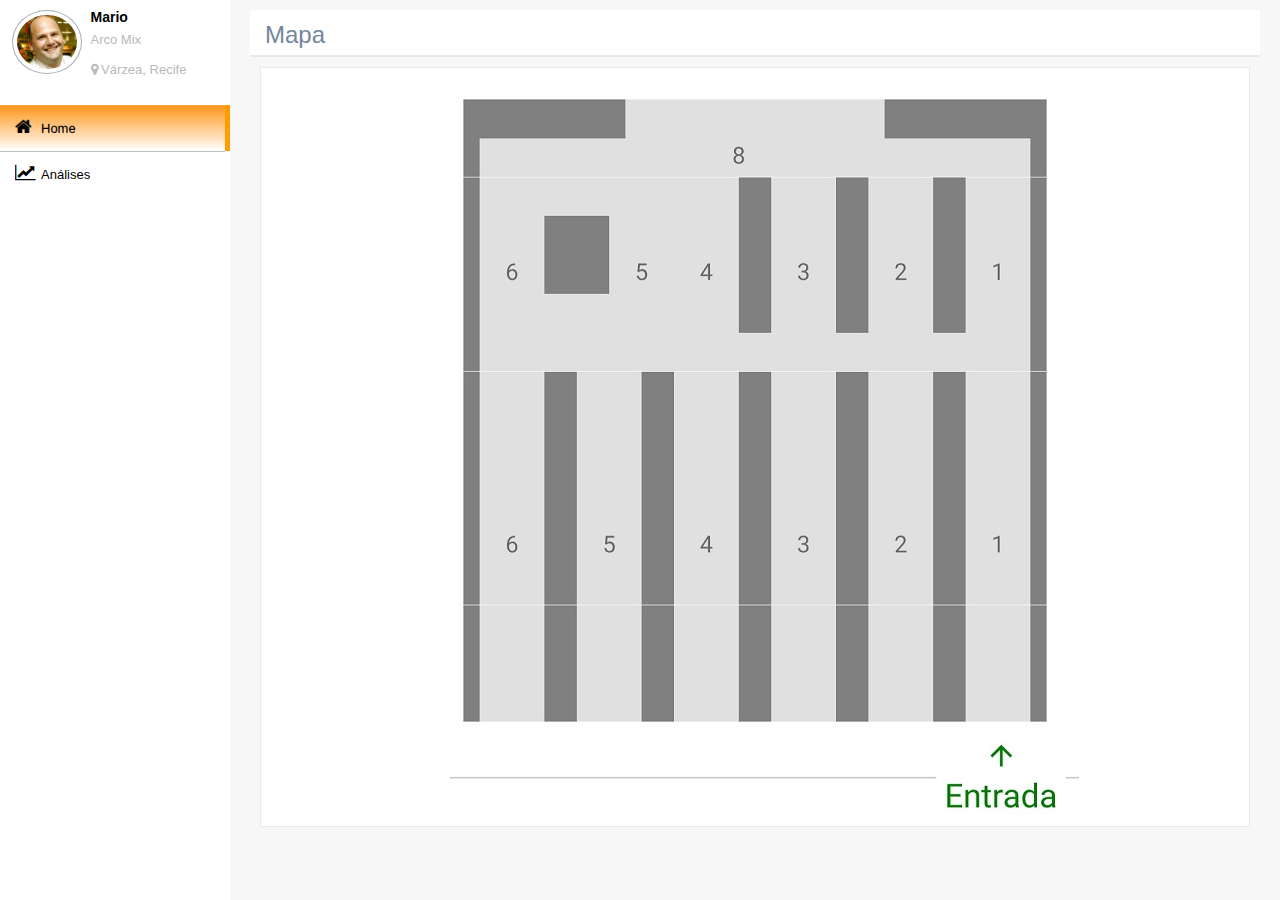
==== Taki Front End Cliente/index.html @ bd5bfdf0 "Final Change on the Front End, missing new fonts" ====
<!DOCTYPE html>
	<html lang="en">
	  <head>
	    <meta http-equiv="Content-Type" content="text/html; charset=UTF-8">
	    <!-- Meta, title, CSS, favicons, etc. -->
	    <meta charset="utf-8">
	    <meta http-equiv="X-UA-Compatible" content="IE=edge">
	    <meta name="viewport" content="width=device-width, initial-scale=1">
		<link rel="icon" href="images/favicon.ico" type="image/ico" />

	    <title>Takí - Find things faster</title>

	    <!-- Bootstrap -->
	    <link href="bootstrap.min.css" rel="stylesheet">
	    <!-- Font Awesome -->
	    <link href="vendors/font-awesome/css/font-awesome.min.css" rel="stylesheet">
	    
	    <link href="custom.css" rel="stylesheet">
	  </head>

	  <body id="corpo" class="nav-md">

	    <div class="container body">

	      <div class="main_container">

	        <div class="col-md-3 left_col">

	          <div class="left_col scroll-view">

	            <div class="clearfix">
	            	
	            </div>

	            <!-- menu profile quick info -->
	            <div class="profile clearfix">
	              <div class="profile_pic">
	                <img src="images/img.jpg" alt="..." class="img-circle profile_img" style="width: 70px;margin-right: 60px;">
	              </div>
	              <div class="profile_info">
	                <h2><STRONG>Mario</STRONG></h2>
	                <span>Arco Mix</span>
	                <br>
	                <span><i class="fa fa-map-marker"></i> Várzea, Recife</span>
	                
	              </div>
	            </div>
	            <!-- /menu profile quick info -->
	            <!-- sidebar menu -->
	            <div id="sidebar-menu" class="main_menu_side hidden-print main_menu">
	              <div class="menu_section">
	                <ul class="nav side-menu">
	                  <li class="active"><a><i class="fa fa-home "></i>Home</a>
	                  </li>
	                  <li class="unactive"><a href="analytics.html"><i class="fa fa-line-chart"></i>Análises</a>
	                  </li>
	                  </li>
	                </ul>
	              </div>
	            </div>
	          </div>
	        </div>
	        <div id="menutoggler" style="display: none;">
		          	<button type="button" id="menu_toggle" class="btn btn-warning btn-circle btn-lg"><i class="fa fa-align-justify" ></i></button>	
		          </div>
	        <!-- page content -->
	     
	        
		        <div class="right_col" role="main">
		          <div class="row">


		            <div class="col-md-12 col-sm-12 col-xs-12">
		              <div class="dashboard_graph" style="padding-bottom: 0px;">

		                <div class="row x_title">
		                  <div class="col-md-6">
		                    <h3>Mapa</h3>
		                   </div>
		                 </div>
		               </div>
		       	<div class="col-md-12 col-sm-6 col-xs-12">
	                <div class="x_panel">
	                  <div class="container">
						 <img src="images/map.jpeg" alt="..." class="center-block img-responsive">
	                  </div>
	                </div>
	              </div>
	     
		            </div>
		          </div> 
		          
		          
		         </div>
	            </div>
	          </div>
	        </div>
	        <!-- /page content -->
	        <!-- /footer content -->
	      </div>
	    </div>
	    <script>
			var xmlhttp = new XMLHttpRequest();
			xmlhttp.onreadystatechange = function() {
			  if (this.readyState == 4 && this.status == 200) {
			    var myObj = JSON.parse(this.responseText);
			    document.getElementById("demo").innerHTML = myObj.name;
			  }
			};
			xmlhttp.open("GET", "/production/jsons/mapa.json", true);
			xmlhttp.send();
			var c = document.getElementById("canvas");
			var ctx = c.getContext("2d");
			ctx.moveTo(0, 0);
			ctx.lineTo(200, 1000);
			ctx.stroke();
                              
		</script>
	    <script src="jquery.min.js"></script>
	    <script src="bootstrap.min.js"></script>
	    <script src="custom.js"></script>
		
	  </body>
	</html>
---- Taki Front End Cliente/custom.css ----
html , body{
	
height:100%;
 
}
 
.full-width {
	
 width:100%;
 
 }
 
.full-height{
 height:100%;
 }
 .btn-circle.btn-lg {
  width: 50px;
  height: 50px;
  padding: 10px 16px;
  font-size: 18px;
  line-height: 1.33;
  border-radius: 25px;
}

.daterangepicker .ranges li {
    color: #73879C
}
.daterangepicker .ranges li.active,
.daterangepicker .ranges li:hover {
    background: #536A7F;
    border: 1px solid #536A7F;
    color: #fff
}
.daterangepicker .input-mini {
    background-color: #eee;
    border: 1px solid #ccc;
    box-shadow: none !important
}
.daterangepicker .input-mini.active {
    border: 1px solid #ccc
}
.daterangepicker select.monthselect,
.daterangepicker select.yearselect,
.daterangepicker select.hourselect,
.daterangepicker select.minuteselect,
.daterangepicker select.secondselect,
.daterangepicker select.ampmselect {
    font-size: 12px;
    padding: 1px;
    height: auto;
    margin: 0;
    cursor: default;
    height: 30px;
    border: 1px solid #ADB2B5;
    line-height: 30px;
    border-radius: 0px !important
}
.daterangepicker select.monthselect {
    margin-right: 2%
}
.daterangepicker td.in-range {
    background: #E4E7EA;
    color: #73879C
}
.daterangepicker td.active,
.daterangepicker td.active:hover {
    background-color: #536A7F;
    color: #fff
}
.daterangepicker th.available:hover {
    background: #eee;
    color: #34495E
}
.daterangepicker:before,
.daterangepicker:after {
    content: none
}
.daterangepicker .calendar.single {
    margin: 0 0 4px 0
}
.daterangepicker .calendar.single .calendar-table {
    width: 224px;
    padding: 0 0 4px 0 !important
}
.daterangepicker .calendar.single .calendar-table thead tr:first-child th {
    padding: 8px 5px
}
.daterangepicker .calendar.single .calendar-table thead th {
    border-radius: 0
}
.daterangepicker.picker_1 {
    color: #fff;
    background: #34495E
}
.daterangepicker.picker_1 .calendar-table {
    background: #34495E
}
.daterangepicker.picker_1 .calendar-table thead tr {
    background: #213345
}
.daterangepicker.picker_1 .calendar-table thead tr:first-child {
    background: #FF9D00
}
.daterangepicker.picker_1 .calendar-table td.off {
    background: #34495E;
    color: #999
}
.daterangepicker.picker_1 .calendar-table td.available:hover {
    color: #34495E
}
.daterangepicker.picker_2 .calendar-table thead tr {
    color: #FF9D00
}
.daterangepicker.picker_2 .calendar-table thead tr:first-child {
    color: #73879C
}
.daterangepicker.picker_3 .calendar-table thead tr:first-child {
    color: #fff;
    background: #FF9D00
}
.daterangepicker.picker_4 .calendar-table thead tr:first-child {
    color: #fff;
    background: #34495E
}
.daterangepicker.picker_4 .calendar-table td,
.daterangepicker.picker_4 .calendar-table td.off {
    background: #000000;
    border: 1px solid #fff;
    border-radius: 0
}
.daterangepicker.picker_4 .calendar-table td.active {
    background: #34495E
}
.calendar-exibit .show-calendar {
    float: none;
    display: block;
    position: relative;
    background-color: #fff;
    border: 1px solid #ccc;
    margin-bottom: 20px;
    border: 1px solid rgba(0, 0, 0, 0.15);
    overflow: hidden
}
.calendar-exibit .show-calendar .calendar {
    margin: 0 0 4px 0
}
.calendar-exibit .show-calendar.picker_1 {
    background: #34495E
}
.calendar-exibit .calendar-table {
    padding: 0 0 4px 0
}
.left_col {
    background: #FFFFFF
}
.nav-sm .container.body .col-md-3.left_col {
    min-height: 100%;
    width: 70px;
    padding: 0;
    z-index: 9999;
    position: absolute
}
.nav-sm .container.body .col-md-3.left_col.menu_fixed {
    position: fixed;
    height: 100%
}
.nav-sm .container.body .col-md-3.left_col .mCSB_container,
.nav-sm .container.body .col-md-3.left_col .mCustomScrollBox {
    overflow: visible
}
.nav-sm .hidden-small {
    visibility: hidden
}
.nav-sm .container.body .right_col {
    padding: 10px 20px;
    margin-left: 70px;
    z-index: 2
}
.nav-sm .navbar.nav_title {
    width: 70px
}
.nav-sm .navbar.nav_title a span {
    display: none
}
.nav-sm .navbar.nav_title a i {
    font-size: 27px;
    margin: 13px 0 0 3px
}
.site_title i {
    border: 1px solid #EAEAEA;
    padding: 5px 6px;
    border-radius: 50%
}
.site_title img {
    max-height: 66px;
    max-width: 180px;
}
.nav-sm .main_container .top_nav {
    display: block;
    margin-left: 70px;
    z-index: 2
}
.nav-sm .nav.side-menu li a {
    text-align: center !important;
    font-weight: 400;
    font-size: 10px;
    padding: 10px 5px
}
.nav-sm .nav.child_menu li.active,
.nav-sm .nav.side-menu li.active-sm {
    border-right: 5px solid #FF9D00
}
.nav-sm ul.nav.child_menu ul,
.nav-sm .nav.side-menu li.active-sm ul ul {
    position: static;
    width: 200px;
    background: none
}
.nav-sm>.nav.side-menu>li.active-sm>a {
    color: #FF9D00!important
}
.nav-sm .nav.side-menu li a i.toggle-up {
    display: none !important
}
.nav-sm .nav.side-menu li a i {
    font-size: 25px !important;
    text-align: center;
    width: 100% !important;
    margin-bottom: 5px
}
.nav-sm ul.nav.child_menu {
    left: 100%;
    position: absolute;
    top: 0;
    width: 210px;
    z-index: 4000;
    background: #3E5367;
    display: none
}
.nav-sm ul.nav.child_menu li {
    padding: 0 10px
}
.nav-sm ul.nav.child_menu li a {
    text-align: left !important
}
.nav-sm .profile {
    display: none
}
.menu_section {
    margin-bottom: 35px
}
.menu_section h3 {
    padding-left: 15px;
    color: #fff;
    text-transform: uppercase;
    letter-spacing: .5px;
    font-weight: bold;
    font-size: 11px;
    margin-bottom: 0;
    margin-top: 0;
    text-shadow: 1px 1px #000
}
.menu_section>ul {
    margin-top: 10px
}
.profile_pic {
    width: 35%;
    float: left
}
.img-circle.profile_img {
    width: 70%;
    background: #fff;
    margin-left: 15%;
    z-index: 1000;
    position: inherit;
    margin-top: 10px;
    border: 1px solid rgba(52, 73, 94, 0.44);
    padding: 4px
}
.profile_info {
    padding: 10px;
    width: 65%;
    float: left
}
.profile_info span {
    font-size: 13px;
    line-height: 30px;
    color: #BAB8B8
}
.profile_info h2 {
    font-size: 14px;
    color: #000000;
    margin: 0;
    font-weight: 300
}
.profile.img_2 {
    text-align: center
}
.profile.img_2 .profile_pic {
    width: 100%
}
.profile.img_2 .profile_pic .img-circle.profile_img {
    width: 50%;
    margin: 10px 0 0
}
.profile.img_2 .profile_info {
    padding: 15px 10px 0;
    width: 100%;
    margin-bottom: 10px;
    float: left
}
.main_menu span.fa {
    float: right;
    text-align: center;
    margin-top: 5px;
    font-size: 10px;
    min-width: inherit;
    color: #C4CFDA
}
.active a span.fa {
    text-align: right !important;
    margin-right: 4px
}
.nav-sm .menu_section {
    margin: 0
}
.nav-sm span.fa,
.nav-sm .menu_section h3 {
    display: none
}
.nav-sm li li span.fa {
    display: inline-block
}
.nav_menu {
    float: left;
    background: #EDEDED;
    border-bottom: 1px solid #D9DEE4;
    margin-bottom: 10px;
    width: 100%;
    position: relative
}
@media (min-width: 480px) {
    .nav_menu {
        position: static
    }
}
.nav-md .container.body .col-md-3.left_col {
    min-height: 100%;
    width: 230px;
    padding: 0;
    position: absolute;
    display: -ms-flexbox;
    display: flex;
    z-index: 1
}
.nav-md .container.body .col-md-3.left_col.menu_fixed {
    height: 100%;
    position: fixed
}
body .container.body .right_col {
    background: #F7F7F7
}
.nav-md .container.body .right_col {
    padding: 10px 20px 0;
    margin-left: 230px
}
.nav_title {
    width: 230px;
    float: left;
    background: #FFFFFF;
    border-radius: 0;
    height: 57px
}
@media (max-width: 991px) {
    .nav-md .container.body .right_col,
    .nav-md .container.body .top_nav {
        width: 100%;
        margin: 0
    }
    .nav-md .container.body .col-md-3.left_col {
        display: none
    }
    .nav-md .container.body .right_col {
        width: 100%;
        padding-right: 0
    }
    .right_col {
        padding: 10px !important
    }
}
@media (max-width: 1200px) {
    .x_title h2 {
        width: 62%;
        font-size: 17px
    }
    .tile,
    .graph {
        zoom: 85%;
        height: inherit
    }
}
@media (max-width: 1270px) and (min-width: 192px) {
    .x_title h2 small {
        display: none
    }
}
.left_col .mCSB_scrollTools {
    width: 6px
}
.left_col .mCSB_dragger {
    max-height: 400px !important
}
.blue {
    color: #3498DB
}
.purple {
    color: #9B59B6
}
.green {
    color: #FF9D00
}
.aero {
    color: #9CC2CB
}
.red {
    color: #E74C3C
}
.dark {
    color: #34495E
}
.border-blue {
    border-color: #3498DB !important
}
.border-purple {
    border-color: #9B59B6 !important
}
.border-green {
    border-color: #FF9D00!important
}
.border-aero {
    border-color: #9CC2CB !important
}
.border-red {
    border-color: #E74C3C !important
}
.border-dark {
    border-color: #34495E !important
}
.bg-white {
    background: #fff !important;
    border: 1px solid #fff !important;
    color: #73879C
}
.bg-green {
    background: #FF9D00!important;
    border: 1px solid #FF9D00!important;
    color: #fff
}
.bg-red {
    background: #E74C3C !important;
    border: 1px solid #E74C3C !important;
    color: #fff
}
.bg-blue {
    background: #3498DB !important;
    border: 1px solid #3498DB !important;
    color: #fff
}
.bg-orange {
    background: #F39C12 !important;
    border: 1px solid #F39C12 !important;
    color: #fff
}
.bg-purple {
    background: #9B59B6 !important;
    border: 1px solid #9B59B6 !important;
    color: #fff
}
.bg-blue-sky {
    background: #50C1CF !important;
    border: 1px solid #50C1CF !important;
    color: #fff
}
.container {
    width: 100%;
    padding: 0
}
.navbar-nav>li>a,
.navbar-brand,
.navbar-nav>li>a {
    color: #fff !important
}
.top_nav .nav>li>a:focus,
.top_nav .nav>li>a:hover,
.top_nav .nav .open>a,
.top_nav .nav .open>a:focus,
.top_nav .nav .open>a:hover {
    background: #D9DEE4
}
body {
    color: #73879C;
    background: #FFFFFF;
    font-family: "Helvetica Neue", Roboto, Arial, "Droid Sans", sans-serif;
    font-size: 13px;
    font-weight: 400;
    line-height: 1.471
}
.main_container .top_nav {
    display: block;
    margin-left: 230px
}
.no-padding {
    padding: 0 !important
}
.page-title {
    width: 100%;
    height: 65px;
    padding: 10px 0
}
.page-title .title_left {
    width: 45%;
    float: left;
    display: block
}
.page-title .title_left h3 {
    margin: 9px 0
}
.page-title .title_right {
    width: 55%;
    float: left;
    display: block
}
.page-title .title_right .pull-right {
    margin: 10px 0
}
.fixed_height_320 {
    height: 320px
}
.fixed_height_390 {
    height: 390px
}
.fixed_height_200 {
    height: 200px
}
.overflow_hidden {
    overflow: hidden
}
.progress-bar-dark {
    background-color: #34495E !important
}
.progress-bar-gray {
    background-color: #BDC3C7 !important
}
table.no-margin .progress {
    margin-bottom: 0
}
.main_content {
    padding: 10px 20px
}
.col-md-55 {
    width: 50%;
    margin-bottom: 10px
}
@media (min-width: 768px) {
    .col-md-55 {
        width: 20%
    }
}
@media (min-width: 992px) {
    .col-md-55 {
        width: 20%
    }
}
@media (min-width: 1200px) {
    .col-md-55 {
        width: 20%
    }
}
@media (min-width: 192px) and (max-width: 1270px) {
    table.tile_info span.right {
        margin-right: 7px;
        float: left
    }
}
.center-margin {
    margin: 0 auto;
    float: none !important
}
.col-md-55,
.col-xs-1,
.col-sm-1,
.col-md-1,
.col-lg-1,
.col-xs-2,
.col-sm-2,
.col-md-2,
.col-lg-2,
.col-xs-3,
.col-sm-3,
.col-md-3,
.col-lg-3,
.col-xs-4,
.col-sm-4,
.col-md-4,
.col-lg-4,
.col-xs-5,
.col-sm-5,
.col-md-5,
.col-lg-5,
.col-xs-6,
.col-sm-6,
.col-md-6,
.col-lg-6,
.col-xs-7,
.col-sm-7,
.col-md-7,
.col-lg-7,
.col-xs-8,
.col-sm-8,
.col-md-8,
.col-lg-8,
.col-xs-9,
.col-sm-9,
.col-md-9,
.col-lg-9,
.col-xs-10,
.col-sm-10,
.col-md-10,
.col-lg-10,
.col-xs-11,
.col-sm-11,
.col-md-11,
.col-lg-11,
.col-xs-12,
.col-sm-12,
.col-md-12,
.col-lg-12 {
    position: relative;
    min-height: 1px;
    float: left;
    padding-right: 10px;
    padding-left: 10px
}
.row {
    margin-right: -10px;
    margin-left: -10px
}
.grid_slider .col-md-6 {
    padding: 0 40px
}
h1,
.h1,
h2,
.h2,
h3,
.h3 {
    margin-top: 10px;
    margin-bottom: 10px
}
a {
    color: #5A738E;
    text-decoration: none
}
a,
a:visited,
a:focus,
a:active,
:visited,
:focus,
:active,
.btn:focus,
.btn:active:focus,
.btn.active:focus,
.btn.focus,
.btn:active.focus,
.btn.active.focus {
    outline: 0
}
a:hover,
a:focus {
    text-decoration: none
}
.navbar {
    margin-bottom: 0
}
.navbar-header {
    background: #34495E
}
.navbar-right {
    margin-right: 0
}
.top_nav .navbar-right {
    margin: 0;
    width: 70%;
    float: right
}
.top_nav .navbar-right li {
    display: inline-block;
    float: right;
    position: static
}
@media (min-width: 480px) {
    .top_nav .navbar-right li {
        position: relative
    }
}
.top_nav .dropdown-menu li {
    width: 100%
}
.top_nav .dropdown-menu li a {
    width: 100%;
    padding: 12px 20px
}
.top_nav li a i {
    font-size: 15px
}
.navbar-static-top {
    position: fixed;
    top: 0;
    width: 100%
}
.sidebar-header {
    border-bottom: 0;
    margin-top: 46px
}
.sidebar-header:first-of-type {
    margin-top: 0
}
.nav.side-menu>li {
    position: relative;
    display: block;
    cursor: pointer
}
.nav.side-menu>li>a {
    margin-bottom: 6px
    color: #000000;
}
.nav.side-menu>li>a:hover {
    color: #F2F5F7 !important
}
.nav.side-menu>li>a:hover,
.nav>li>a:focus {
    text-decoration: none;
    background: transparent
}
.nav.child_menu {
    display: none
}
.nav.child_menu li:hover,
.nav.child_menu li.active {
    background-color: rgba(255, 255, 255, 0.06)
}
.nav.child_menu li {
    padding-left: 36px
}
.nav-md ul.nav.child_menu li:before {
    background: #425668;
    bottom: auto;
    content: "";
    height: 8px;
    left: 23px;
    margin-top: 15px;
    position: absolute;
    right: auto;
    width: 8px;
    z-index: 1;
    border-radius: 50%
}
.nav-md ul.nav.child_menu li:after {
    border-left: 1px solid #425668;
    bottom: 0;
    content: "";
    left: 27px;
    position: absolute;
    top: 0
}
.nav-md ul.nav.child_menu li:last-child::after {
  bottom: 50%;
}
.nav.side-menu>li>a,
.nav.child_menu>li>a {
    color: #000000;
    font-weight: 500
}
.nav.child_menu li li:hover,
.nav.child_menu li li.active {
    background: none
}
.nav.child_menu li li a:hover,
.nav.child_menu li li a.active {
    color: #fff
}
.nav>li>a {
    position: relative;
    display: block;
    padding: 13px 15px 12px
}
.nav.side-menu>li.current-page,
.nav.side-menu>li.active {
    border-right: 5px solid #FF9D00
}
.nav li.current-page {
    background: rgba(255, 255, 255, 0.05)
}
.nav li li li.current-page {
    background: none
}
.nav li li.current-page a {
    color: #fff
}
.nav.side-menu>li.active>a {
    text-shadow: rgba(0, 0, 0, 0.25) 0 -1px 0;
    background: linear-gradient(#FF9519, #FFFFFF), #FFFFFF;
    box-shadow: rgba(0, 0, 0, 0.25) 0 1px 0, inset rgba(255, 255, 255, 0.16) 0 1px 0
}
.navbar-brand,
.navbar-nav>li>a {
    font-weight: 500;
    color: #000000 !important;
    margin-left: 0 !important;
    line-height: 32px
}
.site_title {
    text-overflow: ellipsis;
    overflow: hidden;
    font-weight: 400;
    font-size: 22px;
    width: 100%;
    color: #000000 !important;
    margin-left: 0 !important;
    line-height: 59px;
    display: block;
    height: 55px;
    margin: 0;
    padding-left: 10px
}
.site_title:hover,
.site_title:focus {
    text-decoration: none
}
.nav.navbar-nav>li>a {
    color: #515356 !important
}
.nav.top_menu>li>a {
    position: relative;
    display: block;
    padding: 10px 15px;
    color: #34495E !important
}
.nav>li>a:hover,
.nav>li>a:focus {
    background-color: transparent
}
.top_search {
    padding: 0
}
.top_search .form-control {
    border-right: 0;
    box-shadow: inset 0 1px 0px rgba(0, 0, 0, 0.075);
    border-radius: 25px 0px 0px 25px;
    padding-left: 20px;
    border: 1px solid rgba(221, 226, 232, 0.49)
}
.top_search .form-control:focus {
    border: 1px solid rgba(221, 226, 232, 0.49);
    border-right: 0
}
.top_search .input-group-btn button {
    border-radius: 0px 25px 25px 0px;
    border: 1px solid rgba(221, 226, 232, 0.49);
    border-left: 0;
    box-shadow: inset 0 1px 1px rgba(0, 0, 0, 0.075);
    color: #93A2B2;
    margin-bottom: 0 !important
}
.toggle {
    float: left;
    margin: 0;
    padding-top: 16px;
    width: 70px
}
.toggle a {
    padding: 15px 15px 0;
    margin: 0;
    cursor: pointer
}
.toggle a i {
    font-size: 26px
}
.nav.child_menu>li>a {
    color: rgba(255, 255, 255, 0.75);
    font-size: 12px;
    padding: 9px
}
.panel_toolbox {
    float: right;
    min-width: 70px
}
.panel_toolbox>li {
    float: left;
    cursor: pointer
}
.panel_toolbox>li>a {
    padding: 5px;
    color: #C5C7CB;
    font-size: 14px
}
.panel_toolbox>li>a:hover {
    background: #F5F7FA
}
.line_30 {
    line-height: 30px
}
.main_menu_side {
    padding: 0
}
.bs-docs-sidebar .nav>li>a {
    display: block;
    padding: 4px 6px
}
footer {
    background: #fff;
    padding: 15px 20px;
    display: block
}
.nav-sm footer {
    margin-left: 70px
}
.footer_fixed footer {
    position: fixed;
    left: 0px;
    bottom: 0px;
    width: 100%
}
@media (min-width: 768px) {
    .footer_fixed footer {
        margin-left: 0
    }
}
@media (min-width: 768px) {
    .footer_fixed .nav-sm footer {
        margin-left: 0
    }
}
.tile-stats.sparkline {
    padding: 10px;
    text-align: center
}
.jqstooltip {
    background: #34495E !important;
    width: 30px !important;
    height: 22px !important;
    text-decoration: none
}
.tooltip {
    display: block !important
}
.tiles {
    border-top: 1px solid #ccc;
    margin-top: 15px;
    padding-top: 5px;
    margin-bottom: 0
}
.tile {
    overflow: hidden
}
.top_tiles {
    margin-bottom: 0
}
.top_tiles .tile h2 {
    font-size: 30px;
    line-height: 30px;
    margin: 3px 0 7px;
    font-weight: bold
}
article.media {
    width: 100%
}
*,
*:before,
*:after {
    box-sizing: border-box
}
#integration-list {
    width: 100%;
    margin: 0 auto;
    display: table
}
#integration-list ul {
    padding: 0;
    margin: 20px 0;
    color: #555
}
#integration-list ul>li {
    list-style: none;
    border-top: 1px solid #ddd;
    display: block;
    padding: 15px;
    overflow: hidden
}
#integration-list ul:last-child {
    border-bottom: 1px solid #ddd
}
#integration-list ul>li:hover {
    background: #efefef
}
.expand {
    display: block;
    text-decoration: none;
    color: #555;
    cursor: pointer
}
.expand h2 {
    width: 85%;
    float: left
}
h2 {
    font-size: 30px;
    font-weight: 400
}
#left,
#right {
    display: table
}
#sup {
    display: table-cell;
    vertical-align: middle;
    width: 80%
}
.detail a {
    text-decoration: none;
    color: #C0392B;
    border: 1px solid #C0392B;
    padding: 6px 10px 5px;
    font-size: 13px;
    margin-right: 7px
}
.detail {
    margin: 10px 0 10px 0px;
    display: none;
    line-height: 22px;
    height: 150px
}
.detail span {
    margin: 0
}
.right-arrow {
    width: 10px;
    float: right;
    font-weight: bold;
    font-size: 20px
}
.accordion .panel {
    margin-bottom: 5px;
    border-radius: 0;
    border-bottom: 1px solid #efefef
}
.accordion .panel-heading {
    background: #F2F5F7;
    padding: 13px;
    width: 100%;
    display: block
}
.accordion .panel:hover {
    background: #F2F5F7
}
.x_panel {
    position: relative;
    width: 100%;
    margin-bottom: 10px;
    padding: 10px 17px;
    display: inline-block;
    background: #fff;
    border: 1px solid #E6E9ED;
    -webkit-column-break-inside: avoid;
    -moz-column-break-inside: avoid;
    column-break-inside: avoid;
    opacity: 1;
    transition: all .2s ease
}
.x_title {
    border-bottom: 2px solid #E6E9ED;
    padding: 1px 5px 6px;
    margin-bottom: 10px
}
.x_title .filter {
    width: 40%;
    float: right
}
.x_title h2 {
    margin: 5px 0 6px;
    float: left;
    display: block;
    text-overflow: ellipsis;
    overflow: hidden;
    white-space: nowrap
}
.x_title h2 small {
    margin-left: 10px
}
.x_title span {
    color: #BDBDBD
}
.x_content {
    padding: 0 5px 6px;
    position: relative;
    width: 100%;
    float: left;
    clear: both;
    margin-top: 5px
}
.x_content h4 {
    font-size: 16px;
    font-weight: 500
}
legend {
    padding-bottom: 7px
}
.demo-placeholder {
    height: 280px
}
.profile_details:nth-child(3n) {
    clear: both
}
.profile_details .profile_view {
    display: inline-block;
    padding: 10px 0 0;
    background: #fff
}
.profile_details .profile_view .divider {
    border-top: 1px solid #e5e5e5;
    padding-top: 5px;
    margin-top: 5px
}
.profile_details .profile_view .ratings {
    margin-bottom: 0
}
.profile_details .profile_view .bottom {
    background: #F2F5F7;
    padding: 9px 0;
    border-top: 1px solid #E6E9ED
}
.profile_details .profile_view .left {
    margin-top: 20px
}
.profile_details .profile_view .left p {
    margin-bottom: 3px
}
.profile_details .profile_view .right {
    margin-top: 0px;
    padding: 10px
}
.profile_details .profile_view .img-circle {
    border: 1px solid #E6E9ED;
    padding: 2px
}
.profile_details .profile_view h2 {
    margin: 5px 0
}
.profile_details .profile_view .ratings {
    text-align: left;
    font-size: 16px
}
.profile_details .profile_view .brief {
    margin: 0;
    font-weight: 300
}
.profile_details .profile_left {
    background: white
}
.pagination.pagination-split li {
    display: inline-block;
    margin-right: 3px
}
.pagination.pagination-split li a {
    border-radius: 4px;
    color: #768399;
    -moz-border-radius: 4px;
    -webkit-border-radius: 4px
}
table.tile h3,
table.tile h4,
table.tile span {
    font-weight: bold;
    vertical-align: middle !important
}
table.tile th,
table.tile td {
    text-align: center
}
table.tile th {
    border-bottom: 1px solid #E6ECEE
}
table.tile td {
    padding: 5px 0
}
table.tile td ul {
    text-align: left;
    padding-left: 0
}
table.tile td ul li {
    list-style: none;
    width: 100%
}
table.tile td ul li a {
    width: 100%
}
table.tile td ul li a big {
    right: 0;
    float: right;
    margin-right: 13px
}
table.tile_info {
    width: 100%
}
table.tile_info td {
    text-align: left;
    padding: 1px;
    font-size: 15px
}
table.tile_info td p {
    white-space: nowrap;
    overflow: hidden;
    text-overflow: ellipsis;
    margin: 0;
    line-height: 28px
}
table.tile_info td i {
    margin-right: 8px;
    font-size: 17px;
    float: left;
    width: 18px;
    line-height: 28px
}
table.tile_info td:first-child {
    width: 83%
}
td span {
    line-height: inherit
}
.sidebar-widget {
    overflow: hidden
}
.error-number {
    font-size: 90px;
    line-height: 90px;
    margin: 20px 0
}
.col-middle {
    margin-top: 5%
}
.mid_center {
    width: 370px;
    margin: 0 auto;
    text-align: center;
    padding: 10px 20px
}
h3.degrees {
    font-size: 22px;
    font-weight: 400;
    text-align: center
}
.degrees:after {
    content: "o";
    position: relative;
    top: -12px;
    font-size: 13px;
    font-weight: 300
}
.daily-weather .day {
    font-size: 14px;
    border-top: 2px solid rgba(115, 135, 156, 0.36);
    text-align: center;
    border-bottom: 2px solid rgba(115, 135, 156, 0.36);
    padding: 5px 0
}
.weather-days .col-sm-2 {
    overflow: hidden;
    width: 16.66666667%
}
.weather .row {
    margin-bottom: 0
}
.bulk-actions {
    display: none
}
table.countries_list {
    width: 100%
}
table.countries_list td {
    padding: 0 10px;
    line-height: 30px;
    border-top: 1px solid #eeeeee
}
.dataTables_paginate a {
    padding: 6px 9px !important;
    background: #ddd !important;
    border-color: #ddd !important
}
.paging_full_numbers a.paginate_active {
    background-color: rgba(38, 185, 154, 0.59) !important;
    border-color: rgba(38, 185, 154, 0.59) !important
}
button.DTTT_button,
div.DTTT_button,
a.DTTT_button {
    border: 1px solid #000000 !important;
    background: #000000 !important;
    box-shadow: none !important
}
table.jambo_table {
    border: 1px solid rgba(221, 221, 221, 0.78)
}
table.jambo_table thead {
    background: rgba(52, 73, 94, 0.94);
    color: #000000
}
table.jambo_table tbody tr:hover td {
    background: rgba(38, 185, 154, 0.07);
    border-top: 1px solid rgba(38, 185, 154, 0.11);
    border-bottom: 1px solid rgba(38, 185, 154, 0.11)
}
table.jambo_table tbody tr.selected {
    background: rgba(38, 185, 154, 0.16)
}
table.jambo_table tbody tr.selected td {
    border-top: 1px solid rgba(38, 185, 154, 0.4);
    border-bottom: 1px solid rgba(38, 185, 154, 0.4)
}
.dataTables_paginate a {
    background: #ff0000
}
.dataTables_wrapper {
    position: relative;
    clear: both;
    zoom: 1
}
.dataTables_processing {
    position: absolute;
    top: 50%;
    left: 50%;
    width: 250px;
    height: 30px;
    margin-left: -125px;
    margin-top: -15px;
    padding: 14px 0 2px 0;
    border: 1px solid #ddd;
    text-align: center;
    color: #999;
    font-size: 14px;
    background-color: white
}
.dataTables_length {
    width: 40%;
    float: left
}
.dataTables_filter {
    width: 50%;
    float: right;
    text-align: right
}
.dataTables_info {
    width: 60%;
    float: left
}
.dataTables_paginate {
    float: right;
    text-align: right
}
table.dataTable th.focus,
table.dataTable td.focus {
    outline: 2px solid #FF9D00!important;
    outline-offset: -1px
}
table.display {
    margin: 0 auto;
    clear: both;
    width: 100%
}
table.display thead th {
    padding: 8px 18px 8px 10px;
    border-bottom: 1px solid black;
    font-weight: bold;
    cursor: pointer
}
table.display tfoot th {
    padding: 3px 18px 3px 10px;
    border-top: 1px solid black;
    font-weight: bold
}
table.display tr.heading2 td {
    border-bottom: 1px solid #aaa
}
table.display td {
    padding: 3px 10px
}
table.display td.center {
    text-align: center
}
table.display thead th:active,
table.display thead td:active {
    outline: none
}
.dataTables_scroll {
    clear: both
}
.dataTables_scrollBody {
    *margin-top: -1px;
    -webkit-overflow-scrolling: touch
}
.top .dataTables_info {
    float: none
}
.clear {
    clear: both
}
.dataTables_empty {
    text-align: center
}
tfoot input {
    margin: 0.5em 0;
    width: 100%;
    color: #444
}
tfoot input.search_init {
    color: #999
}
td.group {
    background-color: #d1cfd0;
    border-bottom: 2px solid #A19B9E;
    border-top: 2px solid #A19B9E
}
td.details {
    background-color: #d1cfd0;
    border: 2px solid #A19B9E
}
.example_alt_pagination div.dataTables_info {
    width: 40%
}
.paging_full_numbers {
    width: 400px;
    height: 22px;
    line-height: 22px
}
.paging_full_numbers a:active {
    outline: none
}
.paging_full_numbers a:hover {
    text-decoration: none
}
.paging_full_numbers a.paginate_button,
.paging_full_numbers a.paginate_active {
    border: 1px solid #aaa;
    -webkit-border-radius: 5px;
    -moz-border-radius: 5px;
    padding: 2px 5px;
    margin: 0 3px;
    cursor: pointer
}
.paging_full_numbers a.paginate_button {
    background-color: #ddd
}
.paging_full_numbers a.paginate_button:hover {
    background-color: #ccc;
    text-decoration: none !important
}
.paging_full_numbers a.paginate_active {
    background-color: #99B3FF
}
table.display tr.even.row_selected td {
    background-color: #B0BED9
}
table.display tr.odd.row_selected td {
    background-color: #9FAFD1
}
div.box {
    height: 100px;
    padding: 10px;
    overflow: auto;
    border: 1px solid #8080FF;
    background-color: #E5E5FF
}
ul.msg_list li {
    background: #f7f7f7;
    padding: 5px;
    display: -ms-flexbox;
    display: flex;
    margin: 6px 6px 0;
    width: 96% !important
}
ul.msg_list li:last-child {
    margin-bottom: 6px;
    padding: 10px
}
ul.msg_list li a {
    padding: 3px 5px !important
}
ul.msg_list li a .image img {
    border-radius: 2px 2px 2px 2px;
    -webkit-border-radius: 2px 2px 2px 2px;
    float: left;
    margin-right: 10px;
    width: 11%
}
ul.msg_list li a .time {
    font-size: 11px;
    font-style: italic;
    font-weight: bold;
    position: absolute;
    right: 35px
}
ul.msg_list li a .message {
    display: block !important;
    font-size: 11px
}
.dropdown-menu.msg_list span {
    white-space: normal
}
.dropdown-menu {
    border: medium none;
    box-shadow: none;
    display: none;
    float: left;
    font-size: 12px;
    left: 0;
    list-style: none outside none;
    padding: 0;
    position: absolute;
    text-shadow: none;
    top: 100%;
    z-index: 9998;
    border: 1px solid #D9DEE4;
    border-top-left-radius: 0;
    border-top-right-radius: 0
}
.dropdown-menu>li>a {
    color: #5A738E
}
.navbar-nav .open .dropdown-menu {
    position: absolute;
    background: #fff;
    margin-top: 0;
    border: 1px solid #D9DEE4;
    -webkit-box-shadow: none;
    right: 0;
    left: auto;
    width: 220px
}
.navbar-nav .open .dropdown-menu.msg_list {
    width: 300px
}
.info-number .badge {
    font-size: 10px;
    font-weight: normal;
    line-height: 13px;
    padding: 2px 6px;
    position: absolute;
    right: 2px;
    top: 8px
}
ul.to_do {
    padding: 0
}
ul.to_do li {
    background: #f3f3f3;
    border-radius: 3px;
    position: relative;
    padding: 7px;
    margin-bottom: 5px;
    list-style: none
}
ul.to_do p {
    margin: 0
}
.dashboard-widget {
    background: #f6f6f6;
    border-top: 5px solid #79C3DF;
    border-radius: 3px;
    padding: 5px 10px 10px
}
.dashboard-widget .dashboard-widget-title {
    font-weight: normal;
    border-bottom: 1px solid #c1cdcd;
    margin: 0 0 10px 0;
    padding-bottom: 5px;
    padding-left: 40px;
    line-height: 30px
}
.dashboard-widget .dashboard-widget-title i {
    font-size: 100%;
    margin-left: -35px;
    margin-right: 10px;
    color: #33a1c9;
    padding: 3px 6px;
    border: 1px solid #abd9ea;
    border-radius: 5px;
    background: #fff
}
ul.quick-list {
    width: 45%;
    padding-left: 0;
    display: inline-block
}
ul.quick-list li {
    padding-left: 10px;
    list-style: none;
    margin: 0;
    padding-bottom: 6px;
    padding-top: 4px;
    white-space: nowrap;
    text-overflow: ellipsis;
    overflow: hidden
}
ul.quick-list li i {
    padding-right: 10px;
    color: #757679
}
.dashboard-widget-content {
    padding-top: 9px
}
.dashboard-widget-content .sidebar-widget {
    width: 50%;
    display: inline-block;
    vertical-align: top;
    background: #fff;
    border: 1px solid #abd9ea;
    border-radius: 5px;
    text-align: center;
    float: right;
    padding: 2px;
    margin-top: 10px
}
.widget_summary {
    width: 100%;
    display: -ms-inline-flexbox;
    display: inline-flex
}
.widget_summary .w_left {
    float: left;
    text-align: left
}
.widget_summary .w_center {
    float: left
}
.widget_summary .w_right {
    float: left;
    text-align: right
}
.widget_summary .w_right span {
    font-size: 20px
}
.w_20 {
    width: 20%
}
.w_25 {
    width: 25%
}
.w_55 {
    width: 55%
}
h5.graph_title {
    text-align: left;
    margin-left: 10px
}
h5.graph_title i {
    margin-right: 10px;
    font-size: 17px
}
span.right {
    float: right;
    font-size: 14px !important
}
.tile_info a {
    text-overflow: ellipsis
}
.sidebar-footer {
    bottom: 0px;
    clear: both;
    display: block;
    padding: 5px 0 0 0;
    position: fixed;
    width: 230px;
    background: #FFFFFF;
	z-index:999;
}
.sidebar-footer a {
    padding: 7px 0 3px;
    text-align: center;
    width: 25%;
    font-size: 17px;
    display: block;
    float: left;
    background: #172D44;
    cursor: pointer;
}
.sidebar-footer a:hover {
    background: #425567
}
.tile_count {
    margin-bottom: 20px;
    margin-top: 20px
}
.tile_count .tile_stats_count {
    border-bottom: 1px solid #D9DEE4;
    padding: 0 10px 0 20px;
    text-overflow: ellipsis;
    overflow: hidden;
    white-space: nowrap;
    position: relative
}
@media (min-width: 992px) {
    footer {
        margin-left: 230px
    }
}
@media (min-width: 992px) {
    .tile_count .tile_stats_count {
        margin-bottom: 10px;
        border-bottom: 0;
        padding-bottom: 10px
    }
}
.tile_count .tile_stats_count:before {
    content: "";
    position: absolute;
    left: 0;
    height: 65px;
    border-left: 2px solid #ADB2B5;
    margin-top: 10px
}
@media (min-width: 992px) {
    .tile_count .tile_stats_count:first-child:before {
        border-left: 0
    }
}
.tile_count .tile_stats_count .count {
    font-size: 30px;
    line-height: 47px;
    font-weight: 600
}
@media (min-width: 768px) {
    .tile_count .tile_stats_count .count {
        font-size: 40px
    }
}
@media (min-width: 992px) and (max-width: 1100px) {
    .tile_count .tile_stats_count .count {
        font-size: 30px
    }
}
.tile_count .tile_stats_count span {
    font-size: 12px
}
@media (min-width: 768px) {
    .tile_count .tile_stats_count span {
        font-size: 13px
    }
}
.tile_count .tile_stats_count .count_bottom i {
    width: 12px
}
.dashboard_graph {
    background: #fff;
    padding: 7px 10px
}
.dashboard_graph .col-md-9,
.dashboard_graph .col-md-3 {
    padding: 0
}
a.user-profile {
    color: #5E6974 !important
}
.user-profile img {
    width: 29px;
    height: 29px;
    border-radius: 50%;
    margin-right: 10px
}
ul.top_profiles {
    height: 330px;
    width: 100%
}
ul.top_profiles li {
    margin: 0;
    padding: 3px 5px
}
ul.top_profiles li:nth-child(odd) {
    background-color: #eee
}
.media .profile_thumb {
    border: 1px solid;
    width: 50px;
    height: 50px;
    margin: 5px 10px 5px 0;
    border-radius: 50%;
    padding: 9px 12px
}
.media .profile_thumb i {
    font-size: 30px
}
.media .date {
    background: #ccc;
    width: 52px;
    margin-right: 10px;
    border-radius: 10px;
    padding: 5px
}
.media .date .month {
    margin: 0;
    text-align: center;
    color: #fff
}
.media .date .day {
    text-align: center;
    color: #fff;
    font-size: 27px;
    margin: 0;
    line-height: 27px;
    font-weight: bold
}
.event .media-body a.title {
    font-weight: bold
}
.event .media-body p {
    margin-bottom: 0
}
h4.graph_title {
    margin: 7px;
    text-align: center
}
.fontawesome-icon-list .fa-hover a:hover {
    background-color: #ddd;
    color: #fff;
    text-decoration: none
}
.fontawesome-icon-list .fa-hover a {
    display: block;
    line-height: 32px;
    height: 32px;
    padding-left: 10px;
    border-radius: 4px
}
.fontawesome-icon-list .fa-hover a:hover .fa {
    font-size: 28px;
    vertical-align: -6px
}
.fontawesome-icon-list .fa-hover a .fa {
    width: 32px;
    font-size: 16px;
    display: inline-block;
    text-align: right;
    margin-right: 10px
}
.main_menu .fa {
    width: 26px;
    opacity: .99;
    display: inline-block;
    font-family: FontAwesome;
    font-style: normal;
    font-weight: normal;
    font-size: 18px;
    -webkit-font-smoothing: antialiased;
    -moz-osx-font-smoothing: grayscale
}
.tile-stats {
    position: relative;
    display: block;
    margin-bottom: 12px;
    border: 1px solid #E4E4E4;
    -webkit-border-radius: 5px;
    overflow: hidden;
    padding-bottom: 5px;
    -webkit-background-clip: padding-box;
    -moz-border-radius: 5px;
    -moz-background-clip: padding;
    border-radius: 5px;
    background-clip: padding-box;
    background: #FFF;
    transition: all 300ms ease-in-out
}
.tile-stats:hover .icon i {
    animation-name: transformAnimation;
    animation-duration: .5s;
    animation-iteration-count: 1;
    color: rgba(58, 58, 58, 0.41);
    animation-timing-function: ease;
    animation-fill-mode: forwards;
    -webkit-animation-name: transformAnimation;
    -webkit-animation-duration: .5s;
    -webkit-animation-iteration-count: 1;
    -webkit-animation-timing-function: ease;
    -webkit-animation-fill-mode: forwards;
    -moz-animation-name: transformAnimation;
    -moz-animation-duration: .5s;
    -moz-animation-iteration-count: 1;
    -moz-animation-timing-function: ease;
    -moz-animation-fill-mode: forwards
}
.tile-stats .icon {
    width: 20px;
    height: 20px;
    color: #BAB8B8;
    position: absolute;
    right: 53px;
    top: 22px;
    z-index: 1
}
.tile-stats .icon i {
    margin: 0;
    font-size: 60px;
    line-height: 0;
    vertical-align: bottom;
    padding: 0
}
.tile-stats .count {
    font-size: 38px;
    font-weight: bold;
    line-height: 1.65857
}
.tile-stats .count,
.tile-stats h3,
.tile-stats p {
    position: relative;
    margin: 0;
    margin-left: 10px;
    z-index: 5;
    padding: 0
}
.tile-stats h3 {
    color: #BAB8B8
}
.tile-stats p {
    margin-top: 5px;
    font-size: 12px
}
.tile-stats>.dash-box-footer {
    position: relative;
    text-align: center;
    margin-top: 5px;
    padding: 3px 0;
    color: #fff;
    color: rgba(255, 255, 255, 0.8);
    display: block;
    z-index: 10;
    background: rgba(0, 0, 0, 0.1);
    text-decoration: none
}
.tile-stats>.dash-box-footer:hover {
    color: #fff;
    background: rgba(0, 0, 0, 0.15)
}
.tile-stats>.dash-box-footer:hover {
    color: #fff;
    background: rgba(0, 0, 0, 0.15)
}
table.tile_info {
    padding: 10px 15px
}
table.tile_info span.right {
    margin-right: 0;
    float: right;
    position: absolute;
    right: 4%
}
.tile:hover {
    text-decoration: none
}
.tile_header {
    border-bottom: transparent;
    padding: 7px 15px;
    margin-bottom: 15px;
    background: #000000
}
.tile_head h4 {
    margin-top: 0;
    margin-bottom: 5px
}
.tiles-bottom {
    padding: 5px 10px;
    margin-top: 10px;
    background: rgba(194, 194, 194, 0.3);
    text-align: left
}
a.star {
    color: #428bca !important
}
.mail_content {
    background: none repeat scroll 0 0 #FFFFFF;
    border-radius: 4px;
    margin-top: 20px;
    min-height: 500px;
    padding: 10px 11px;
    width: 100%
}
.list-btn-mail {
    margin-bottom: 15px
}
.list-btn-mail.active {
    border-bottom: 1px solid #39B3D7;
    padding: 0 0 14px
}
.list-btn-mail>i {
    float: left;
    font-size: 18px;
    font-style: normal;
    width: 33px
}
.list-btn-mail>.cn {
    background: none repeat scroll 0 0 #39B3D7;
    border-radius: 12px;
    color: #FFFFFF;
    float: right;
    font-style: normal;
    padding: 0 5px
}
.button-mail {
    margin: 0 0 15px !important;
    text-align: left;
    width: 100%
}
button,
.buttons,
.btn,
.modal-footer .btn+.btn {
    margin-bottom: 5px;
    margin-right: 5px
}
.btn-group-vertical .btn,
.btn-group .btn {
    margin-bottom: 0;
    margin-right: 0
}
.mail_list_column {
    border-left: 1px solid #DBDBDB
}
.mail_view {
    border-left: 1px solid #DBDBDB
}
.mail_list {
    width: 100%;
    border-bottom: 1px solid #DBDBDB;
    margin-bottom: 2px;
    display: inline-block
}
.mail_list .left {
    width: 5%;
    float: left;
    margin-right: 3%
}
.mail_list .right {
    width: 90%;
    float: left
}
.mail_list h3 {
    font-size: 15px;
    font-weight: bold;
    margin: 0px 0 6px
}
.mail_list h3 small {
    float: right;
    color: #ADABAB;
    font-size: 11px;
    line-height: 20px
}
.mail_list .badge {
    padding: 3px 6px;
    font-size: 8px;
    background: #BAB7B7
}
@media (max-width: 767px) {
    .mail_list {
        margin-bottom: 5px;
        display: inline-block
    }
}
.mail_heading h4 {
    font-size: 18px;
    border-bottom: 1px solid #ddd;
    padding-bottom: 10px;
    margin-top: 20px
}
.attachment {
    margin-top: 30px
}
.attachment ul {
    width: 100%;
    list-style: none;
    padding-left: 0;
    display: inline-block;
    margin-bottom: 30px
}
.attachment ul li {
    float: left;
    width: 150px;
    margin-right: 10px;
    margin-bottom: 10px
}
.attachment ul li img {
    height: 150px;
    border: 1px solid #ddd;
    padding: 5px;
    margin-bottom: 10px
}
.attachment ul li span {
    float: right
}
.attachment .file-name {
    float: left
}
.attachment .links {
    width: 100%;
    display: inline-block
}
.compose {
    padding: 0;
    position: fixed;
    bottom: 0;
    right: 0;
    background: #fff;
    border: 1px solid #D9DEE4;
    border-right: 0;
    border-bottom: 0;
    border-top-left-radius: 5px;
    z-index: 9999;
    display: none
}
.compose .compose-header {
    padding: 5px;
    background: #169F85;
    color: #fff;
    border-top-left-radius: 5px
}
.compose .compose-header .close {
    text-shadow: 0 1px 0 #ffffff;
    line-height: .8
}
.compose .compose-body .editor.btn-toolbar {
    margin: 0
}
.compose .compose-body .editor-wrapper {
    height: 100%;
    min-height: 50px;
    max-height: 180px;
    border-radius: 0;
    border-left: none;
    border-right: none;
    overflow: auto
}
.compose .compose-footer {
    padding: 10px
}
.editor.btn-toolbar {
    zoom: 1;
    background: #F7F7F7;
    margin: 5px 2px;
    padding: 3px 0;
    border: 1px solid #EFEFEF
}
.input-group {
    margin-bottom: 10px
}
.ln_solid {
    border-top: 1px solid #e5e5e5;
    color: #ffffff;
    background-color: #ffffff;
    height: 1px;
    margin: 20px 0
}
span.section {
    display: block;
    width: 100%;
    padding: 0;
    margin-bottom: 20px;
    font-size: 21px;
    line-height: inherit;
    color: #333;
    border: 0;
    border-bottom: 1px solid #e5e5e5
}
.form-control {
    border-radius: 0;
    width: 100%
}
.form-horizontal .control-label {
    padding-top: 8px
}
.form-control:focus {
    border-color: #CCD0D7;
    box-shadow: none !important
}
legend {
    font-size: 18px;
    color: inherit
}
.form-horizontal .form-group {
    margin-right: 0;
    margin-left: 0
}
.form-control-feedback {
    margin-top: 8px;
    height: 23px;
    color: #bbb;
    line-height: 24px;
    font-size: 15px
}
.form-control-feedback.left {
    border-right: 1px solid #ccc;
    left: 13px
}
.form-control-feedback.right {
    border-left: 1px solid #ccc;
    right: 13px
}
.form-control.has-feedback-left {
    padding-left: 45px
}
.form-control.has-feedback-right {
    padding-right: 45px
}
.form-group {
    margin-bottom: 10px
}
.validate {
    margin-top: 10px
}
.invalid-form-error-message {
    margin-top: 10px;
    padding: 5px
}
.invalid-form-error-message.filled {
    border-left: 2px solid #E74C3C
}
p.parsley-success {
    color: #468847;
    background-color: #DFF0D8;
    border: 1px solid #D6E9C6
}
p.parsley-error {
    color: #B94A48;
    background-color: #F2DEDE;
    border: 1px solid #EED3D7
}
ul.parsley-errors-list {
    list-style: none;
    color: #E74C3C;
    padding-left: 0
}
input.parsley-error,
textarea.parsley-error,
select.parsley-error {
    background: #FAEDEC;
    border: 1px solid #E85445
}
.btn-group .parsley-errors-list {
    display: none
}
.bad input,
.bad select,
.bad textarea {
    border: 1px solid #CE5454;
    box-shadow: 0 0 4px -2px #CE5454;
    position: relative;
    left: 0;
    -moz-animation: .7s 1 shake linear;
    -webkit-animation: 0.7s 1 shake linear
}
.item input,
.item textarea {
    transition: 0.42s
}
.item .alert {
    float: left;
    margin: 0 0 0 20px;
    padding: 3px 10px;
    color: #FFF;
    border-radius: 3px 4px 4px 3px;
    background-color: #CE5454;
    max-width: 170px;
    white-space: pre;
    position: relative;
    left: -15px;
    opacity: 0;
    z-index: 1;
    transition: 0.15s ease-out
}
.item .alert::after {
    content: '';
    display: block;
    height: 0;
    width: 0;
    border-color: transparent #CE5454 transparent transparent;
    border-style: solid;
    border-width: 11px 7px;
    position: absolute;
    left: -13px;
    top: 1px
}
.item.bad .alert {
    left: 0;
    opacity: 1
}
.inl-bl {
    display: inline-block
}
.well .markup {
    background: #fff;
    color: #777;
    position: relative;
    padding: 45px 15px 15px;
    margin: 15px 0 0 0;
    background-color: #fff;
    border-radius: 0 0 4px 4px;
    box-shadow: none
}
.well .markup::after {
    content: "Example";
    position: absolute;
    top: 15px;
    left: 15px;
    font-size: 12px;
    font-weight: bold;
    color: #bbb;
    text-transform: uppercase;
    letter-spacing: 1px
}
.autocomplete-suggestions {
    border: 1px solid #e4e4e4;
    background: #F4F4F4;
    cursor: default;
    overflow: auto
}
.autocomplete-suggestion {
    padding: 2px 5px;
    font-size: 1.2em;
    white-space: nowrap;
    overflow: hidden
}
.autocomplete-selected {
    background: #f0f0f0
}
.autocomplete-suggestions strong {
    font-weight: normal;
    color: #3399ff;
    font-weight: bolder
}
.btn {
    border-radius: 3px
}
a.btn-success,
a.btn-primary,
a.btn-warning,
a.btn-danger {
    color: #fff
}
.btn-success {
    background: #26B99A;
    border: 1px solid #169F85
}
.btn-success:hover,
.btn-success:focus,
.btn-success:active,
.btn-success.active,
.open .dropdown-toggle.btn-success {
    background: #169F85
}
.btn-dark {
    color: #E9EDEF;
    background-color: #4B5F71;
    border-color: #364B5F
}
.btn-dark:hover,
.btn-dark:focus,
.btn-dark:active,
.btn-dark.active,
.open .dropdown-toggle.btn-dark {
    color: #FFFFFF;
    background-color: #394D5F;
    border-color: #394D5F
}
.btn-round {
    border-radius: 30px
}
.btn.btn-app {
    position: relative;
    padding: 15px 5px;
    margin: 0 0 10px 10px;
    min-width: 80px;
    height: 60px;
    box-shadow: none;
    border-radius: 0;
    text-align: center;
    color: #666;
    border: 1px solid #ddd;
    background-color: #fafafa;
    font-size: 12px
}
.btn.btn-app>.fa,
.btn.btn-app>.glyphicon,
.btn.btn-app>.ion {
    font-size: 20px;
    display: block
}
.btn.btn-app:hover {
    background: #f4f4f4;
    color: #444;
    border-color: #aaa
}
.btn.btn-app:active,
.btn.btn-app:focus {
    box-shadow: inset 0 3px 5px rgba(0, 0, 0, 0.125)
}
.btn.btn-app>.badge {
    position: absolute;
    top: -3px;
    right: -10px;
    font-size: 10px;
    font-weight: 400
}
textarea {
    padding: 10px;
    vertical-align: top;
    width: 200px
}
textarea:focus {
    outline-style: solid;
    outline-width: 2px
}
.btn_ {
    display: inline-block;
    padding: 3px 9px;
    margin-bottom: 0;
    font-size: 14px;
    line-height: 20px;
    text-align: center;
    vertical-align: middle;
    cursor: pointer;
    color: #333333;
    text-shadow: 0 1px 1px rgba(255, 255, 255, 0.75);
    background-color: #f5f5f5;
    background-image: linear-gradient(to bottom, #fff, #e6e6e6);
    background-repeat: repeat-x;
    filter: progid: DXImageTransform.Microsoft.gradient(startColorstr='#ffffffff', endColorstr='#ffe6e6e6', GradientType=0);
    border-color: #e6e6e6 #e6e6e6 #bfbfbf;
    border-color: rgba(0, 0, 0, 0.1) rgba(0, 0, 0, 0.1) rgba(0, 0, 0, 0.25);
    filter: progid: DXImageTransform.Microsoft.gradient(enabled=false);
    border: 1px solid #cccccc;
    border-bottom-color: #b3b3b3;
    border-radius: 4px;
    box-shadow: inset 0 1px 0 rgba(255, 255, 255, 0.2), 0 1px 2px rgba(0, 0, 0, 0.05)
}
.bs-glyphicons {
    margin: 0 -10px 20px;
    overflow: hidden
}
.bs-glyphicons-list {
    padding-left: 0;
    list-style: none
}
.bs-glyphicons li {
    float: left;
    width: 25%;
    height: 115px;
    padding: 10px;
    font-size: 10px;
    line-height: 1.4;
    text-align: center;
    background-color: #f9f9f9;
    border: 1px solid #fff
}
.bs-glyphicons .glyphicon {
    margin-top: 5px;
    margin-bottom: 10px;
    font-size: 24px
}
.bs-glyphicons .glyphicon-class {
    display: block;
    text-align: center;
    word-wrap: break-word
}
.bs-glyphicons li:hover {
    color: #fff;
    background-color: #FF9D00
}
@media (min-width: 768px) {
    .bs-glyphicons {
        margin-right: 0;
        margin-left: 0
    }
    .bs-glyphicons li {
        width: 12.5%;
        font-size: 12px
    }
}
.tagsinput {
    border: 1px solid #CCC;
    background: #FFF;
    padding: 6px 6px 0;
    width: 300px;
    overflow-y: auto
}
span.tag {
    -moz-border-radius: 2px;
    -webkit-border-radius: 2px;
    display: block;
    float: left;
    padding: 5px 9px;
    text-decoration: none;
    background: #FF9D00;
    color: #F1F6F7;
    margin-right: 5px;
    font-weight: 500;
    margin-bottom: 5px;
    font-family: helvetica
}
span.tag a {
    color: #F1F6F7 !important
}
.tagsinput span.tag a {
    font-weight: bold;
    color: #82ad2b;
    text-decoration: none;
    font-size: 11px
}
.tagsinput input {
    width: 80px;
    margin: 0px;
    font-family: helvetica;
    font-size: 13px;
    border: 1px solid transparent;
    padding: 3px;
    background: transparent;
    color: #000;
    outline: 0px
}
.tagsinput div {
    display: block;
    float: left
}
.tags_clear {
    clear: both;
    width: 100%;
    height: 0px
}
.not_valid {
    background: #FBD8DB !important;
    color: #90111A !important
}
ul.bar_tabs {
    overflow: visible;
    background: #F5F7FA;
    height: 25px;
    margin: 21px 0 14px;
    padding-left: 14px;
    position: relative;
    z-index: 1;
    width: 100%;
    border-bottom: 1px solid #E6E9ED
}
ul.bar_tabs>li {
    border: 1px solid #E6E9ED;
    color: #333 !important;
    margin-top: -17px;
    margin-left: 8px;
    background: #fff;
    border-bottom: none;
    border-radius: 4px 4px 0 0
}
ul.bar_tabs>li.active {
    border-right: 6px solid #D3D6DA;
    border-top: 0;
    margin-top: -15px
}
ul.bar_tabs>li a {
    padding: 10px 17px;
    background: #F5F7FA;
    margin: 0;
    border-top-right-radius: 0
}
ul.bar_tabs>li a:hover {
    border: 1px solid transparent
}
ul.bar_tabs>li.active a {
    border-bottom: none
}
ul.bar_tabs.right {
    padding-right: 14px
}
ul.bar_tabs.right li {
    float: right
}
a:focus {
    outline: none
}
ul.timeline li {
    position: relative;
    border-bottom: 1px solid #e8e8e8;
    clear: both
}
.timeline .block {
    margin: 0;
    border-left: 3px solid #e8e8e8;
    overflow: visible;
    padding: 10px 15px;
    margin-left: 105px
}
.timeline.widget {
    min-width: 0;
    max-width: inherit
}
.timeline.widget .block {
    margin-left: 5px
}
.timeline .tags {
    position: absolute;
    top: 15px;
    left: 0;
    width: 84px
}
.timeline .tag {
    display: block;
    height: 30px;
    font-size: 13px;
    padding: 8px
}
.timeline .tag span {
    display: block;
    overflow: hidden;
    width: 100%;
    white-space: nowrap;
    text-overflow: ellipsis
}
.tag {
    line-height: 1;
    background: #FF9D00;
    color: #fff !important
}
.tag:after {
    content: " ";
    height: 30px;
    width: 0;
    position: absolute;
    left: 100%;
    top: 0;
    margin: 0;
    pointer-events: none;
    border-top: 14px solid transparent;
    border-bottom: 14px solid transparent;
    border-left: 11px solid #FF9D00
}
.timeline h2.title {
    position: relative;
    font-size: 16px;
    margin: 0
}
.timeline h2.title:before {
    content: "";
    position: absolute;
    left: -23px;
    top: 3px;
    display: block;
    width: 14px;
    height: 14px;
    border: 3px solid #d2d3d2;
    border-radius: 14px;
    background: #f9f9f9
}
.timeline .byline {
    padding: .25em 0
}
.byline {
    -webkit-font-smoothing: antialiased;
    font-style: italic;
    font-size: .9375em;
    line-height: 1.3;
    color: #aab6aa
}
ul.social li {
    border: 0
}
.social-sidebar,
.social-body {
    float: right
}
.social-sidebar {
    background: #EDEDED;
    width: 22%
}
.social-body {
    border: 1px solid #ccc;
    width: 78%
}
.thumb img {
    width: 50px;
    height: 50px;
    border-radius: 50%
}
.chat .thumb img {
    width: 27px;
    height: 27px;
    border-radius: 50%
}
.chat .status {
    float: left;
    margin: 16px 0 0 -16px;
    font-size: 14px;
    font-weight: bold;
    width: 12px;
    height: 12px;
    display: block;
    border: 2px solid #FFF;
    z-index: 12312;
    border-radius: 50%
}
.chat .status.online {
    background: #FF9D00
}
.chat .status.away {
    background: #F39C12
}
.chat .status.offline {
    background: #ccc
}
.chat .media-body {
    padding-top: 5px
}
.dashboard_graph .x_title {
    padding: 5px 5px 7px
}
.dashboard_graph .x_title h3 {
    margin: 0;
    font-weight: normal
}
.chart {
    position: relative;
    display: inline-block;
    width: 110px;
    height: 110px;
    margin-top: 5px;
    margin-bottom: 5px;
    text-align: center
}
.chart canvas {
    position: absolute;
    top: 0;
    left: 0
}
.percent {
    display: inline-block;
    line-height: 110px;
    z-index: 2;
    font-size: 18px
}
.percent:after {
    content: '%';
    margin-left: 0.1em;
    font-size: .8em
}
.angular {
    margin-top: 100px
}
.angular .chart {
    margin-top: 0
}
.widget {
    min-width: 250px;
    max-width: 310px
}
.widget_tally_box .btn-group button {
    text-align: center
}
.widget_tally_box .btn-group button {
    color: inherit;
    font-weight: 500;
    background-color: #f5f5f5;
    border: 1px solid #000000
}
ul.widget_tally,
ul.widget_tally li {
    width: 100%
}
ul.widget_tally li {
    padding: 2px 10px;
    border-bottom: 1px solid #ECECEC;
    padding-bottom: 4px
}
ul.widget_tally .month {
    width: 70%;
    float: left
}
ul.widget_tally .count {
    width: 30%;
    float: left;
    text-align: right
}
.pie_bg {
    border-bottom: 1px solid rgba(101, 204, 182, 0.16);
    padding-bottom: 15px;
    border-radius: 4px;
    filter: progid: DXImageTransform.Microsoft.gradient(startColorstr='#ffffffff', endColorstr='#ffe6e6e6', GradientType=0);
    filter: progid: DXImageTransform.Microsoft.gradient(enabled=false);
    padding-bottom: 10px;
    box-shadow: 0 4px 6px -6px #222
}
.widget_tally_box .flex {
    display: -ms-flexbox;
    display: flex
}
ul.widget_profile_box {
    width: 100%;
    height: 42px;
    padding: 3px;
    background: #ececec;
    margin-top: 40px;
    margin-left: 1px
}
ul.widget_profile_box li:first-child {
    width: 25%;
    float: left
}
ul.widget_profile_box li:first-child a {
    float: left
}
ul.widget_profile_box li:last-child {
    width: 25%;
    float: right
}
ul.widget_profile_box li:last-child a {
    float: right
}
ul.widget_profile_box li a {
    font-size: 22px;
    text-align: center;
    width: 35px;
    height: 35px;
    border: 1px solid rgba(52, 73, 94, 0.44);
    display: block;
    border-radius: 50%;
    padding: 0px
}
ul.widget_profile_box li a:hover {
    color: #FF9D00!important;
    border: 1px solid #26b99a
}
ul.widget_profile_box li .profile_img {
    width: 85px;
    height: 85px;
    margin: 0;
    margin-top: -28px
}
.widget_tally_box p,
.widget_tally_box span {
    text-align: center
}
.widget_tally_box .name {
    text-align: center;
    margin: 25px
}
.widget_tally_box .name_title {
    text-align: center;
    margin: 5px
}
.widget_tally_box ul.legend {
    margin: 0
}
.widget_tally_box ul.legend p,
.widget_tally_box ul.legend span {
    text-align: left
}
.widget_tally_box ul.legend li .icon {
    font-size: 20px;
    float: left;
    width: 14px
}
.widget_tally_box ul.legend li .name {
    font-size: 14px;
    margin: 5px 0 0 14px;
    text-overflow: ellipsis;
    float: left
}
.widget_tally_box ul.legend p {
    display: inline-block;
    margin: 0
}
.widget_tally_box ul.verticle_bars li {
    height: 140px;
    width: 23%
}
.widget .verticle_bars li .progress.vertical.progress_wide {
    width: 65%
}
ul.count2 {
    width: 100%;
    margin-left: 1px;
    border: 1px solid #ddd;
    border-left: 0;
    border-right: 0;
    padding: 10px 0
}
ul.count2 li {
    width: 30%;
    text-align: center
}
ul.count2 li h3 {
    font-weight: 400;
    margin: 0
}
ul.count2 li span {
    font-weight: 300
}
.divider {
    border-bottom: 1px solid #ddd;
    margin: 10px
}
.divider-dashed {
    border-top: 1px dashed #e7eaec;
    background-color: #ffffff;
    height: 1px;
    margin: 10px 0
}
ul.messages {
    padding: 0;
    list-style: none
}
ul.messages li,
.tasks li {
    border-bottom: 1px dotted #e6e6e6;
    padding: 8px 0
}
ul.messages li img.avatar,
img.avatar {
    height: 32px;
    width: 32px;
    float: left;
    display: inline-block;
    border-radius: 2px;
    padding: 2px;
    background: #f7f7f7;
    border: 1px solid #e6e6e6
}
ul.messages li .message_date {
    float: right;
    text-align: right
}
ul.messages li .message_wrapper {
    margin-left: 50px;
    margin-right: 40px
}
ul.messages li .message_wrapper h4.heading {
    font-weight: 600;
    margin: 0;
    cursor: pointer;
    margin-bottom: 10px;
    line-height: 100%
}
ul.messages li .message_wrapper blockquote {
    padding: 0px 10px;
    margin: 0;
    border-left: 5px solid #eee
}
ul.user_data li {
    margin-bottom: 6px
}
ul.user_data li p {
    margin-bottom: 0
}
ul.user_data li .progress {
    width: 90%
}
.project_progress .progress {
    margin-bottom: 3px !important;
    margin-top: 5px
}
.projects .list-inline {
    margin: 0
}
.profile_title {
    background: #F5F7FA;
    border: 0;
    padding: 7px 0;
    display: -ms-flexbox;
    display: flex
}
ul.stats-overview {
    border-bottom: 1px solid #e8e8e8;
    padding-bottom: 10px;
    margin-bottom: 10px
}
ul.stats-overview li {
    display: inline-block;
    text-align: center;
    padding: 0 15px;
    width: 30%;
    font-size: 14px;
    border-right: 1px solid #e8e8e8
}
ul.stats-overview li:last-child {
    border-right: 0
}
ul.stats-overview li .name {
    font-size: 12px
}
ul.stats-overview li .value {
    font-size: 14px;
    font-weight: bold;
    display: block
}
ul.stats-overview li:first-child {
    padding-left: 0
}
ul.project_files li {
    margin-bottom: 5px
}
ul.project_files li a i {
    width: 20px
}
.project_detail p {
    margin-bottom: 10px
}
.project_detail p.title {
    font-weight: bold;
    margin-bottom: 0
}
.avatar img {
    border-radius: 50%;
    max-width: 45px
}
.pricing {
    background: #fff
}
.pricing .title {
    background: #FF9D00;
    height: 110px;
    color: #fff;
    padding: 15px 0 0;
    text-align: center
}
.pricing .title h2 {
    text-transform: capitalize;
    font-size: 18px;
    border-radius: 5px 5px 0 0;
    margin: 0;
    font-weight: 400
}
.pricing .title h1 {
    font-size: 30px;
    margin: 12px
}
.pricing .title span {
    background: rgba(51, 51, 51, 0.28);
    padding: 2px 5px
}
.pricing_features {
    background: #FAFAFA;
    padding: 20px 15px;
    min-height: 230px;
    font-size: 13.5px
}
.pricing_features ul li {
    margin-top: 10px
}
.pricing_footer {
    padding: 10px 15px;
    background-color: #f5f5f5;
    border-top: 1px solid #ddd;
    text-align: center;
    border-bottom-right-radius: 3px;
    border-bottom-left-radius: 3px
}
.pricing_footer p {
    font-size: 13px;
    padding: 10px 0 2px;
    display: block
}
.ui-ribbon-container {
    position: relative
}
.ui-ribbon-container .ui-ribbon-wrapper {
    position: absolute;
    overflow: hidden;
    width: 85px;
    height: 88px;
    top: -3px;
    right: -3px
}
.ui-ribbon-container.ui-ribbon-primary .ui-ribbon {
    background-color: #5b90bf
}
.ui-ribbon-container .ui-ribbon {
    position: relative;
    display: block;
    text-align: center;
    font-size: 15px;
    font-weight: 700;
    color: #fff;
    transform: rotate(45deg);
    padding: 7px 0;
    left: -5px;
    top: 15px;
    width: 120px;
    line-height: 20px;
    background-color: #555;
    box-shadow: 0 0 3px rgba(0, 0, 0, 0.3)
}
.ui-ribbon-container.ui-ribbon-primary .ui-ribbon:after,
.ui-ribbon-container.ui-ribbon-primary .ui-ribbon:before {
    border-top: 2px solid #5b90bf
}
.ui-ribbon-container .ui-ribbon:before {
    left: 0;
    bottom: -1px
}
.ui-ribbon-container .ui-ribbon:before {
    right: 0
}
.ui-ribbon-container .ui-ribbon:after,
.ui-ribbon-container .ui-ribbon:before {
    position: absolute;
    content: " ";
    line-height: 0;
    border-top: 2px solid #555;
    border-left: 2px solid transparent;
    border-right: 2px solid transparent
}
.thumbnail .image {
    height: 120px;
    overflow: hidden
}
.caption {
    padding: 9px 5px;
    background: #F7F7F7
}
.caption p {
    margin-bottom: 5px
}
.thumbnail {
    height: 190px;
    overflow: hidden
}
.view {
    overflow: hidden;
    position: relative;
    text-align: center;
    box-shadow: 1px 1px 2px #e6e6e6;
    cursor: default
}
.view .mask,
.view .content {
    position: absolute;
    width: 100%;
    overflow: hidden;
    top: 0;
    left: 0
}
.view img {
    display: block;
    position: relative
}
.view .tools {
    text-transform: uppercase;
    color: #fff;
    text-align: center;
    position: relative;
    font-size: 17px;
    padding: 3px;
    background: rgba(0, 0, 0, 0.35);
    margin: 43px 0 0 0
}
.mask.no-caption .tools {
    margin: 90px 0 0 0
}
.view .tools a {
    display: inline-block;
    color: #FFF;
    font-size: 18px;
    font-weight: 400;
    padding: 0 4px
}
.view p {
    font-family: Georgia, serif;
    font-style: italic;
    font-size: 12px;
    position: relative;
    color: #fff;
    padding: 10px 20px 20px;
    text-align: center
}
.view a.info {
    display: inline-block;
    text-decoration: none;
    padding: 7px 14px;
    background: #000;
    color: #fff;
    text-transform: uppercase;
    box-shadow: 0 0 1px #000
}
.view-first img {
    transition: all 0.2s linear
}
.view-first .mask {
    opacity: 0;
    background-color: rgba(0, 0, 0, 0.5);
    transition: all 0.4s ease-in-out
}
.view-first .tools {
    transform: translateY(-100px);
    opacity: 0;
    transition: all 0.2s ease-in-out
}
.view-first p {
    transform: translateY(100px);
    opacity: 0;
    transition: all 0.2s linear
}
.view-first:hover img {
    transform: scale(1.1)
}
.view-first:hover .mask {
    opacity: 1
}
.view-first:hover .tools,
.view-first:hover p {
    opacity: 1;
    transform: translateY(0px)
}
.view-first:hover p {
    transition-delay: 0.1s
}
.form-group.has-feedback span {
    display: block !important;
}
.form-group .btn {
    margin-bottom: -6px;
}

.input-group-btn .btn { margin-bottom:0; }

/*!
 * bootstrap-vertical-tabs - v1.2.1
 * https://dbtek.github.io/bootstrap-vertical-tabs
 * 2014-11-07
 * Copyright (c) 2014 İsmail Demirbilek
 * License: MIT
 */

.tabs-left,
.tabs-right {
    border-bottom: none;
    padding-top: 2px
}
.tabs-left {
    border-right: 1px solid #F7F7F7
}
.tabs-right {
    border-left: 1px solid #F7F7F7
}
.tabs-left>li,
.tabs-right>li {
    float: none;
    margin-bottom: 2px
}
.tabs-left>li {
    margin-right: -1px
}
.tabs-right>li {
    margin-left: -1px
}
.tabs-left>li.active>a,
.tabs-left>li.active>a:hover,
.tabs-left>li.active>a:focus {
    border-bottom-color: #F7F7F7;
    border-right-color: transparent
}
.tabs-right>li.active>a,
.tabs-right>li.active>a:hover,
.tabs-right>li.active>a:focus {
    border-bottom: 1px solid #F7F7F7;
    border-left-color: transparent
}
.tabs-left>li>a {
    border-radius: 4px 0 0 4px;
    margin-right: 0;
    display: block;
    background: #F7F7F7;
    text-overflow: ellipsis;
    overflow: hidden
}
.tabs-right>li>a {
    border-radius: 0 4px 4px 0;
    margin-right: 0;
    background: #F7F7F7;
    text-overflow: ellipsis;
    overflow: hidden
}
.sideways {
    margin-top: 50px;
    border: none;
    position: relative
}
.sideways>li {
    height: 20px;
    width: 120px;
    margin-bottom: 100px
}
.sideways>li>a {
    border-bottom: 1px solid #ddd;
    border-right-color: transparent;
    text-align: center;
    border-radius: 4px 4px 0px 0px
}
.sideways>li.active>a,
.sideways>li.active>a:hover,
.sideways>li.active>a:focus {
    border-bottom-color: transparent;
    border-right-color: #ddd;
    border-left-color: #ddd
}
.sideways.tabs-left {
    left: -50px
}
.sideways.tabs-right {
    right: -50px
}
.sideways.tabs-right>li {
    transform: rotate(90deg)
}
.sideways.tabs-left>li {
    transform: rotate(-90deg)
}
.morris-hover {
    position: absolute;
    z-index: 1000
}
.morris-hover.morris-default-style {
    padding: 6px;
    color: #666;
    background: rgba(243, 242, 243, 0.8);
    border: solid 2px rgba(195, 194, 196, 0.8);
    font-family: sans-serif;
    font-size: 12px;
    text-align: center
}
.morris-hover.morris-default-style .morris-hover-row-label {
    font-weight: bold;
    margin: 0.25em 0
}
.morris-hover.morris-default-style .morris-hover-point {
    white-space: nowrap;
    margin: 0.1em 0
}
.price {
    font-size: 40px;
    font-weight: 400;
    color: #26B99A;
    margin: 0
}
.prod_title {
    border-bottom: 1px solid #DFDFDF;
    padding-bottom: 5px;
    margin: 30px 0;
    font-size: 20px;
    font-weight: 400
}
.product-image img {
    width: 90%
}
.prod_color li {
    margin: 0 10px
}
.prod_color li p {
    margin-bottom: 0
}
.prod_size li {
    padding: 0
}
.prod_color .color {
    width: 25px;
    height: 25px;
    border: 2px solid rgba(51, 51, 51, 0.28) !important;
    padding: 2px;
    border-radius: 50px
}
.product_gallery a {
    width: 100px;
    height: 100px;
    float: left;
    margin: 10px;
    border: 1px solid #e5e5e5
}
.product_gallery a img {
    width: 100%;
    margin-top: 15px
}
.product_price {
    margin: 20px 0;
    padding: 5px 10px;
    background-color: #FFFFFF;
    text-align: left;
    border: 2px dashed #E0E0E0
}
.price-tax {
    font-size: 18px
}
.product_social {
    margin: 20px 0
}
.product_social ul li a i {
    font-size: 35px
}
.login {
    background: #F7F7F7
}
.login .fa-paw {
    font-size: 26px
}
a.hiddenanchor {
    display: none
}
.login_wrapper {
    right: 0px;
    margin: 0px auto;
    margin-top: 5%;
    max-width: 350px;
    position: relative
}
.registration_form,
.login_form {
    position: absolute;
    top: 0px;
    width: 100%
}
.registration_form {
    z-index: 21;
    opacity: 0;
    width: 100%
}
.login_form {
    z-index: 22
}
#signup:target ~ .login_wrapper .registration_form,
#signin:target ~ .login_wrapper .login_form {
    z-index: 22;
    animation-name: fadeInLeft;
    animation-delay: .1s
}
#signup:target ~ .login_wrapper .login_form,
#signin:target ~ .login_wrapper .registration_form {
    animation-name: fadeOutLeft
}
.animate {
    -webkit-animation-duration: 0.5s;
    -webkit-animation-timing-function: ease;
    -webkit-animation-fill-mode: both;
    -moz-animation-duration: 0.5s;
    -moz-animation-timing-function: ease;
    -moz-animation-fill-mode: both;
    -o-animation-duration: 0.5s;
    -o-animation-timing-function: ease;
    -o-animation-fill-mode: both;
    -ms-animation-duration: 0.5s;
    -ms-animation-timing-function: ease;
    -ms-animation-fill-mode: both;
    animation-duration: 0.5s;
    animation-timing-function: ease;
    animation-fill-mode: both
}
.login_box {
    padding: 20px;
    margin: auto
}
.left {
    float: left
}
.alignleft {
    float: left;
    margin-right: 15px
}
.alignright {
    float: right;
    margin-left: 15px
}
.clearfix:after,
form:after {
    content: ".";
    display: block;
    height: 0;
    clear: both;
    visibility: hidden
}
.login_content {
    margin: 0 auto;
    padding: 25px 0 0;
    position: relative;
    text-align: center;
    text-shadow: 0 1px 0 #fff;
    min-width: 280px
}
.login_content a,
.login_content .btn-default:hover {
    text-decoration: none
}
.login_content a:hover {
    text-decoration: underline
}
.login_content h1 {
    font: normal 25px Helvetica, Arial, sans-serif;
    letter-spacing: -0.05em;
    line-height: 20px;
    margin: 10px 0 30px
}
.login_content h1:before,
.login_content h1:after {
    content: "";
    height: 1px;
    position: absolute;
    top: 10px;
    width: 27%
}
.login_content h1:after {
    background: #7e7e7e;
    background: linear-gradient(left, #7e7e7e 0%, #fff 100%);
    right: 0
}
.login_content h1:before {
    background: #7e7e7e;
    background: linear-gradient(right, #7e7e7e 0%, #fff 100%);
    left: 0
}
.login_content h1:before,
.login_content h1:after {
    content: "";
    height: 1px;
    position: absolute;
    top: 10px;
    width: 20%
}
.login_content h1:after {
    background: #7e7e7e;
    background: linear-gradient(left, #7e7e7e 0%, #fff 100%);
    right: 0
}
.login_content h1:before {
    background: #7e7e7e;
    background: linear-gradient(right, #7e7e7e 0%, #fff 100%);
    left: 0
}
.login_content form {
    margin: 20px 0;
    position: relative
}
.login_content form input[type="text"],
.login_content form input[type="email"],
.login_content form input[type="password"] {
    border-radius: 3px;
    -ms-box-shadow: 0 1px 0 #fff, 0 -2px 5px rgba(0, 0, 0, 0.08) inset;
    -o-box-shadow: 0 1px 0 #fff, 0 -2px 5px rgba(0, 0, 0, 0.08) inset;
    box-shadow: 0 1px 0 #fff, 0 -2px 5px rgba(0, 0, 0, 0.08) inset;
    border: 1px solid #c8c8c8;
    color: #777;
    margin: 0 0 20px;
    width: 100%
}
.login_content form input[type="text"]:focus,
.login_content form input[type="email"]:focus,
.login_content form input[type="password"]:focus {
    -ms-box-shadow: 0 0 2px #ed1c24 inset;
    -o-box-shadow: 0 0 2px #ed1c24 inset;
    box-shadow: 0 0 2px #A97AAD inset;
    background-color: #fff;
    border: 1px solid #A878AF;
    outline: none
}
#username {
    background-position: 10px 10px !important
}
#password {
    background-position: 10px -53px !important
}
.login_content form div a {
    font-size: 12px;
    margin: 10px 15px 0 0
}
.reset_pass {
    margin-top: 10px !important
}
.login_content div .reset_pass {
    margin-top: 13px !important;
    margin-right: 39px;
    float: right
}
.separator {
    border-top: 1px solid #D8D8D8;
    margin-top: 10px;
    padding-top: 10px
}
.button {
    background: #f7f9fa;
    background: linear-gradient(top, #f7f9fa 0%, #f0f0f0 100%);
    filter: progid: DXImageTransform.Microsoft.gradient( startColorstr='#f7f9fa', endColorstr='#f0f0f0', GradientType=0);
    -ms-box-shadow: 0 1px 2px rgba(0, 0, 0, 0.1) inset;
    -o-box-shadow: 0 1px 2px rgba(0, 0, 0, 0.1) inset;
    box-shadow: 0 1px 2px rgba(0, 0, 0, 0.1) inset;
    border-radius: 0 0 5px 5px;
    border-top: 1px solid #CFD5D9;
    padding: 15px 0
}
.login_content form input[type="submit"],
#content form .submit {
    float: left;
    margin-left: 38px
}
.button a {
    background: url(http://cssdeck.com/uploads/media/items/8/8bcLQqF.png) 0 -112px no-repeat;
    color: #7E7E7E;
    font-size: 17px;
    padding: 2px 0 2px 40px;
    text-decoration: none;
    transition: all 0.3s ease
}
.button a:hover {
    background-position: 0 -135px;
    color: #00aeef
}
header {
    width: 100%
}
#nprogress .bar {
    background: #FF9D00
}
#nprogress .peg {
    box-shadow: 0 0 10px #FF9D00, 0 0 5px #FF9D00
}
#nprogress .spinner-icon {
    border-top-color: #FF9D00;
    border-left-color: #FF9D00
}
.editor-wrapper {
    min-height: 250px;
    background-color: white;
    border-collapse: separate;
    border: 1px solid #ccc;
    padding: 4px;
    box-sizing: content-box;
    box-shadow: rgba(0, 0, 0, 0.07451) 0px 1px 1px 0px inset;
    border-top-right-radius: 3px;
    border-bottom-right-radius: 3px;
    border-bottom-left-radius: 3px;
    border-top-left-radius: 3px;
    overflow: scroll;
    outline: none
}
.voiceBtn {
    width: 20px;
    color: transparent;
    background-color: transparent;
    transform: scale(2, 2);
    -webkit-transform: scale(2, 2);
    -moz-transform: scale(2, 2);
    border: transparent;
    cursor: pointer;
    box-shadow: none;
    -webkit-box-shadow: none
}
div[data-role="editor-toolbar"] {
    -webkit-user-select: none;
    -moz-user-select: none;
    -ms-user-select: none;
    user-select: none
}
.dropdown-menu a {
    cursor: pointer
}
.select2-container--default .select2-selection--single,
.select2-container--default .select2-selection--multiple {
    background-color: #fff;
    border: 1px solid #ccc;
    border-radius: 0;
    min-height: 38px
}
.select2-container--default .select2-selection--single .select2-selection__rendered {
    color: #73879C;
    padding-top: 5px
}
.select2-container--default .select2-selection--multiple .select2-selection__rendered {
    padding-top: 3px
}
.select2-container--default .select2-selection--single .select2-selection__arrow {
    height: 36px
}
.select2-container--default .select2-selection--multiple .select2-selection__choice,
.select2-container--default .select2-selection--multiple .select2-selection__clear {
    margin-top: 2px;
    border: none;
    border-radius: 0;
    padding: 3px 5px
}
.select2-container--default.select2-container--focus .select2-selection--multiple {
    border: 1px solid #ccc
}
.switchery {
    width: 32px;
    height: 20px
}
.switchery>small {
    width: 20px;
    height: 20px
}
fieldset {
    border: none;
    margin: 0;
    padding: 0
}
.cropper .img-container,
.cropper .img-preview {
    background-color: #f7f7f7;
    width: 100%;
    text-align: center
}
.cropper .img-container {
    min-height: 200px;
    max-height: 516px;
    margin-bottom: 20px
}
@media (min-width: 768px) {
    .cropper .img-container {
        min-height: 516px
    }
}
.cropper .img-container>img {
    max-width: 100%
}
.cropper .docs-preview {
    margin-right: -15px
}
.cropper .img-preview {
    float: left;
    margin-right: 10px;
    margin-bottom: 10px;
    overflow: hidden
}
.cropper .img-preview>img {
    max-width: 100%
}
.cropper .preview-lg {
    width: 263px;
    height: 148px
}
.cropper .preview-md {
    width: 139px;
    height: 78px
}
.cropper .preview-sm {
    width: 69px;
    height: 39px
}
.cropper .preview-xs {
    width: 35px;
    height: 20px;
    margin-right: 0
}
.cropper .docs-data>.input-group {
    margin-bottom: 10px
}
.cropper .docs-data>.input-group>label {
    min-width: 80px
}
.cropper .docs-data>.input-group>span {
    min-width: 50px
}
.cropper .docs-buttons>.btn,
.cropper .docs-buttons>.btn-group,
.cropper .docs-buttons>.form-control {
    margin-right: 5px;
    margin-bottom: 10px
}
.cropper .docs-toggles>.btn,
.cropper .docs-toggles>.btn-group,
.cropper .docs-toggles>.dropdown {
    margin-bottom: 10px
}
.cropper .docs-tooltip {
    display: block;
    margin: -6px -12px;
    padding: 6px 12px
}
.cropper .docs-tooltip>.icon {
    margin: 0 -3px;
    vertical-align: top
}
.cropper .tooltip-inner {
    white-space: normal
}
.cropper .btn-upload .tooltip-inner,
.cropper .btn-toggle .tooltip-inner {
    white-space: nowrap
}
.cropper .btn-toggle {
    padding: 6px
}
.cropper .btn-toggle>.docs-tooltip {
    margin: -6px;
    padding: 6px
}
@media (max-width: 400px) {
    .cropper .btn-group-crop {
        margin-right: -15px !important
    }
    .cropper .btn-group-crop>.btn {
        padding-left: 5px;
        padding-right: 5px
    }
    .cropper .btn-group-crop .docs-tooltip {
        margin-left: -5px;
        margin-right: -5px;
        padding-left: 5px;
        padding-right: 5px
    }
}
.cropper .docs-options .dropdown-menu {
    width: 100%
}
.cropper .docs-options .dropdown-menu>li {
    padding: 3px 20px
}
.cropper .docs-options .dropdown-menu>li:hover {
    background-color: #f7f7f7
}
.cropper .docs-options .dropdown-menu>li>label {
    display: block
}
.cropper .docs-cropped .modal-body {
    text-align: center
}
.cropper .docs-cropped .modal-body>img,
.cropper .docs-cropped .modal-body>canvas {
    max-width: 100%
}
.cropper .docs-diagram .modal-dialog {
    max-width: 352px
}
.cropper .docs-cropped canvas {
    max-width: 100%
}
.form_wizard .stepContainer {
    display: block;
    position: relative;
    margin: 0;
    padding: 0;
    border: 0 solid #CCC;
    overflow-x: hidden
}
.wizard_horizontal ul.wizard_steps {
    display: table;
    list-style: none;
    position: relative;
    width: 100%;
    margin: 0 0 20px
}
.wizard_horizontal ul.wizard_steps li {
    display: table-cell;
    text-align: center
}
.wizard_horizontal ul.wizard_steps li a,
.wizard_horizontal ul.wizard_steps li:hover {
    display: block;
    position: relative;
    -moz-opacity: 1;
    filter: alpha(opacity=100);
    opacity: 1;
    color: #666
}
.wizard_horizontal ul.wizard_steps li a:before {
    content: "";
    position: absolute;
    height: 4px;
    background: #ccc;
    top: 20px;
    width: 100%;
    z-index: 4;
    left: 0
}
.wizard_horizontal ul.wizard_steps li a.disabled .step_no {
    background: #ccc
}
.wizard_horizontal ul.wizard_steps li a .step_no {
    width: 40px;
    height: 40px;
    line-height: 40px;
    border-radius: 100px;
    display: block;
    margin: 0 auto 5px;
    font-size: 16px;
    text-align: center;
    position: relative;
    z-index: 5
}
.wizard_horizontal ul.wizard_steps li a.selected:before,
.step_no {
    background: #34495E;
    color: #fff
}
.wizard_horizontal ul.wizard_steps li a.done:before,
.wizard_horizontal ul.wizard_steps li a.done .step_no {
    background: #FF9D00;
    color: #fff
}
.wizard_horizontal ul.wizard_steps li:first-child a:before {
    left: 50%
}
.wizard_horizontal ul.wizard_steps li:last-child a:before {
    right: 50%;
    width: 50%;
    left: auto
}
.wizard_verticle .stepContainer {
    width: 80%;
    float: left;
    padding: 0 10px
}
.actionBar {
    width: 100%;
    border-top: 1px solid #ddd;
    padding: 10px 5px;
    text-align: right;
    margin-top: 10px
}
.actionBar .buttonDisabled {
    cursor: not-allowed;
    pointer-events: none;
    opacity: .65;
    filter: alpha(opacity=65);
    box-shadow: none
}
.actionBar a {
    margin: 0 3px
}
.wizard_verticle .wizard_content {
    width: 80%;
    float: left;
    padding-left: 20px
}
.wizard_verticle ul.wizard_steps {
    display: table;
    list-style: none;
    position: relative;
    width: 20%;
    float: left;
    margin: 0 0 20px
}
.wizard_verticle ul.wizard_steps li {
    display: list-item;
    text-align: center
}
.wizard_verticle ul.wizard_steps li a {
    height: 80px
}
.wizard_verticle ul.wizard_steps li a:first-child {
    margin-top: 20px
}
.wizard_verticle ul.wizard_steps li a,
.wizard_verticle ul.wizard_steps li:hover {
    display: block;
    position: relative;
    -moz-opacity: 1;
    filter: alpha(opacity=100);
    opacity: 1;
    color: #666
}
.wizard_verticle ul.wizard_steps li a:before {
    content: "";
    position: absolute;
    height: 100%;
    background: #ccc;
    top: 20px;
    width: 4px;
    z-index: 4;
    left: 49%
}
.wizard_verticle ul.wizard_steps li a.disabled .step_no {
    background: #ccc
}
.wizard_verticle ul.wizard_steps li a .step_no {
    width: 40px;
    height: 40px;
    line-height: 40px;
    border-radius: 100px;
    display: block;
    margin: 0 auto 5px;
    font-size: 16px;
    text-align: center;
    position: relative;
    z-index: 5
}
.wizard_verticle ul.wizard_steps li a.selected:before,
.step_no {
    background: #34495E;
    color: #fff
}
.wizard_verticle ul.wizard_steps li a.done:before,
.wizard_verticle ul.wizard_steps li a.done .step_no {
    background: #FF9D00;
    color: #fff
}
.wizard_verticle ul.wizard_steps li:first-child a:before {
    left: 49%
}
.wizard_verticle ul.wizard_steps li:last-child a:before {
    left: 49%;
    left: auto;
    width: 0
}
.form_wizard .loader {
    display: none
}
.form_wizard .msgBox {
    display: none
}
.progress {
    border-radius: 0
}
.progress-bar-info {
    background-color: #3498DB
}
.progress-bar-success {
    background-color: #26B99A
}
.progress_summary .progress {
    margin: 5px 0 12px !important
}
.progress_summary .row {
    margin-bottom: 5px
}
.progress_summary .row .col-xs-2 {
    padding: 0
}
.progress_summary .more_info span {
    text-align: right;
    float: right
}
.progress_summary .data span {
    text-align: right;
    float: right
}
.progress_summary p {
    margin-bottom: 3px;
    width: 100%
}
.progress_title .left {
    float: left;
    text-align: left
}
.progress_title .right {
    float: right;
    text-align: right;
    font-weight: 300
}
.progress.progress_sm {
    border-radius: 0;
    margin-bottom: 18px;
    height: 10px !important
}
.progress.progress_sm .progress-bar {
    height: 10px !important
}
.dashboard_graph p {
    margin: 0 0 4px
}
ul.verticle_bars {
    width: 100%
}
ul.verticle_bars li {
    width: 23%;
    height: 200px;
    margin: 0
}
.progress.vertical.progress_wide {
    width: 35px
}
.alert-success {
    color: #ffffff;
    background-color: rgba(38, 185, 154, 0.88);
    border-color: rgba(38, 185, 154, 0.88)
}
.alert-info {
    color: #E9EDEF;
    background-color: rgba(52, 152, 219, 0.88);
    border-color: rgba(52, 152, 219, 0.88)
}
.alert-warning {
    color: #E9EDEF;
    background-color: rgba(243, 156, 18, 0.88);
    border-color: rgba(243, 156, 18, 0.88)
}
.alert-danger,
.alert-error {
    color: #E9EDEF;
    background-color: rgba(231, 76, 60, 0.88);
    border-color: rgba(231, 76, 60, 0.88)
}
.ui-pnotify.dark .ui-pnotify-container {
    color: #E9EDEF;
    background-color: rgba(52, 73, 94, 0.88);
    border-color: rgba(52, 73, 94, 0.88)
}
.custom-notifications {
    position: fixed;
    margin: 15px;
    right: 0;
    float: right;
    width: 400px;
    z-index: 4000;
    bottom: 0
}
ul.notifications {
    float: right;
    display: block;
    margin-bottom: 7px;
    padding: 0;
    width: 100%
}
.notifications li {
    float: right;
    margin: 3px;
    width: 36px;
    box-shadow: 3px 3px 3px rgba(0, 0, 0, 0.3)
}
.notifications li:last-child {
    margin-left: 0
}
.notifications a {
    display: block;
    text-align: center;
    text-decoration: none;
    text-transform: uppercase;
    padding: 9px 8px
}
.tabbed_notifications .text {
    padding: 5px 15px;
    height: 140px;
    border-radius: 7px;
    box-shadow: 6px 6px 6px rgba(0, 0, 0, 0.3)
}
.tabbed_notifications div p {
    display: inline-block
}
.tabbed_notifications h2 {
    font-weight: bold;
    text-transform: uppercase;
    width: 80%;
    float: left;
    height: 20px;
    text-overflow: ellipsis;
    overflow: hidden;
    display: block
}
.tabbed_notifications .close {
    padding: 5px;
    color: #E9EDEF;
    float: right;
    opacity: 1
}
.fc-state-default {
    background: #f5f5f5;
    color: #73879C
}
.fc-state-down,
.fc-state-active {
    color: #333;
    background: #ccc
}
.dropzone {
    min-height: 300px;
    border: 1px solid #e5e5e5
}

/*
.x_content {
    direction: rtl;
}
*/

.main_menu .label {
    line-height: 11px;
    margin-top: 4px;
}
@media (max-width: 460px) {
    .dataTables_wrapper .col-sm-6 {
        width: 100%;
        margin-bottom: 5px;
    }
    .dataTables_wrapper .col-sm-6 .dataTables_filter {
        float: none;
    }
}


@media (max-width: 767px) {
   .dataTables_length { float:none; }
}




/* CSS3 Checkbox */
/*
.checkbox-input { display:block;position:relative; }
.checkbox-input:before { display:block;content:"";position:absolute;top:2px;left:0;height:20px;width:20px;background:red;border-radius:3px; }


 #input + label:after {
    content: 'click my input';
    color: blue;
  }

  #input:focus + label:after {
    content: 'not valid yet';
    color: blue;
  }

  #input:valid + label:after {
    content: 'looks good';
    color: red;
  }

/* CSS3 Checkbox - end */
/*

/*
.checkbox 																										{ display: block;position:relative;cursor:pointer; }
.checkbox input 																								{ position:absolute;z-index:-1;opacity:0;left:0;top:0; }
.checkbox div 																									{ position:absolute;top:2px;left:0;height:20px;width:20px;background:#e6e6e6;border-radius:3px; }
.checkbox input:checked ~ div 																			{ background: #1ABC9C; }
.checkbox:hover input:not([disabled]):checked ~ div,
.checkbox input:checked:focus ~ div 																	{ background: #1ABC9C; }
.checkbox input:disabled ~ div 																			{ background: #1ABC9C;opacity: 0.6;pointer-events: none; }
.checkbox div:after 																							{ content: '';position: absolute;display: none; }
.checkbox input:checked ~ div:after 																	{ display: block; }
.checkbox-wp div:after 																					{ left: 7px;top: 3px;width: 7px;height: 11px;border: solid #fff;border-width: 0 2px 2px 0;transform: rotate(40deg); }
.checkbox-wp input:disabled ~ div:after 																{ border-color: #F2F2F2; }


.checkbox-radio div 																							{ border-radius: 50%; }
.checkbox-radio div:after 																					{ left: 7px;top: 7px;height: 6px;width: 6px;border-radius: 50%;background: #fff; }
.checkbox-radio input:disabled ~ div:after 															{ background: #F2F2F2; }


.checkbox, .radio { margin-top:-3px; }

table thead .checkbox { margin-top:-7px;margin-top:-21px; }
table thead .checkbox.radio { margin-top:-7px;margin-top:-21px; }
*/
			
.daterangepicker.xdisplay { width:228px; }

.dataTables_wrapper > .row{
  overflow:auto !important; /*prevent datatables overflowing its container*/
}

/** bootstrap-datetimepicker **/
.input-group.date .input-group-addon{
    border-radius: 0px !important;
    background-color: #ffff !important;
}
/** /bootstrap-datetimepicker **/
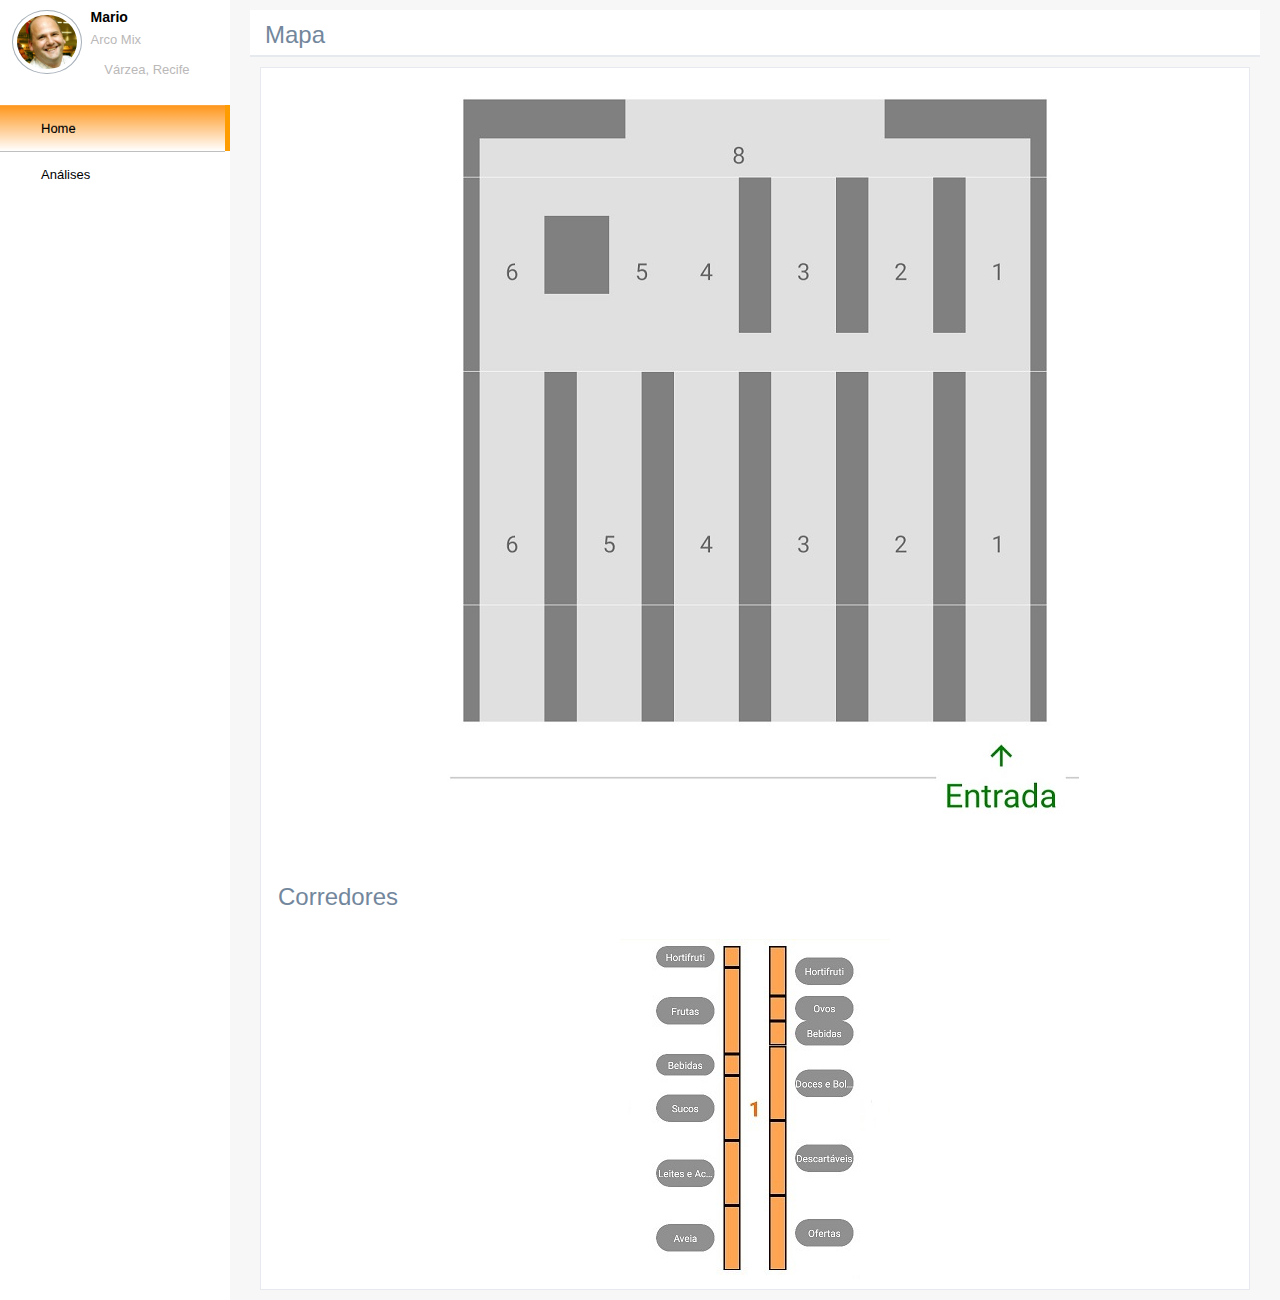
==== commit 731d06d5: "Final Version with the aisle content included." ====
--- a/Taki Front End Cliente/index.html
+++ b/Taki Front End Cliente/index.html
@@ -81,9 +81,55 @@
 		               </div>
 		       	<div class="col-md-12 col-sm-6 col-xs-12">
 	                <div class="x_panel">
+
 	                  <div class="container">
 						 <img src="images/map.jpeg" alt="..." class="center-block img-responsive">
 	                  </div>
+	                  <br>
+	                  <br>
+	                  <br>
+	                  <h3>Corredores</h3>
+	                  <br>
+	                  
+	                  <div class="container">
+						  <div id="myCarousel" class="carousel slide" data-ride="carousel">
+
+						    <!-- Wrapper for slides -->
+						    <div class="carousel-inner">
+						      <div class="item active">
+						        <img src="images/c1.jpeg" alt="Corredor 1" class="center-block img-responsive">
+						      </div>
+						      <div class="item">
+						        <img src="images/c2.jpeg" alt="Corredor 2"  class="center-block img-responsive">
+						      </div>
+						      <div class="item">
+						        <img src="images/c3.jpeg" alt="Corredor 3" class="center-block img-responsive">
+						      </div>
+						      <div class="item">
+						        <img src="images/c4.jpeg" alt="Corredor 4" class="center-block img-responsive">
+						      </div>
+						      <div class="item">
+						        <img src="images/c5.jpeg" alt="Corredor 5" class="center-block img-responsive">
+						      </div>
+						      <div class="item">
+						        <img src="images/c6.jpeg" alt="Corredor 6" class="center-block img-responsive">
+						      </div>
+						      <div class="item">
+						        <img src="images/c8.jpeg" alt="Corredor 8" class="center-block img-responsive">
+"						      </div>
+						    </div>
+
+						    <!-- Left and right controls -->
+						    <a class="left carousel-control" href="#myCarousel" data-slide="prev" style="background-image:#0000">
+						      <span class="fa fa-arrow-left" style="color:#FF9519"></span>
+						      <span class="sr-only">Previous</span>
+						    </a>
+						    <a class="right carousel-control" href="#myCarousel" data-slide="next">
+						      <span class="fa fa-arrow-right" style="color:#FF9519"></span>
+						      <span class="sr-only">Next</span>
+						    </a>
+						  </div>
+						</div>
 	                </div>
 	              </div>
 	     
@@ -99,23 +145,6 @@
 	        <!-- /footer content -->
 	      </div>
 	    </div>
-	    <script>
-			var xmlhttp = new XMLHttpRequest();
-			xmlhttp.onreadystatechange = function() {
-			  if (this.readyState == 4 && this.status == 200) {
-			    var myObj = JSON.parse(this.responseText);
-			    document.getElementById("demo").innerHTML = myObj.name;
-			  }
-			};
-			xmlhttp.open("GET", "/production/jsons/mapa.json", true);
-			xmlhttp.send();
-			var c = document.getElementById("canvas");
-			var ctx = c.getContext("2d");
-			ctx.moveTo(0, 0);
-			ctx.lineTo(200, 1000);
-			ctx.stroke();
-                              
-		</script>
 	    <script src="jquery.min.js"></script>
 	    <script src="bootstrap.min.js"></script>
 	    <script src="custom.js"></script>
